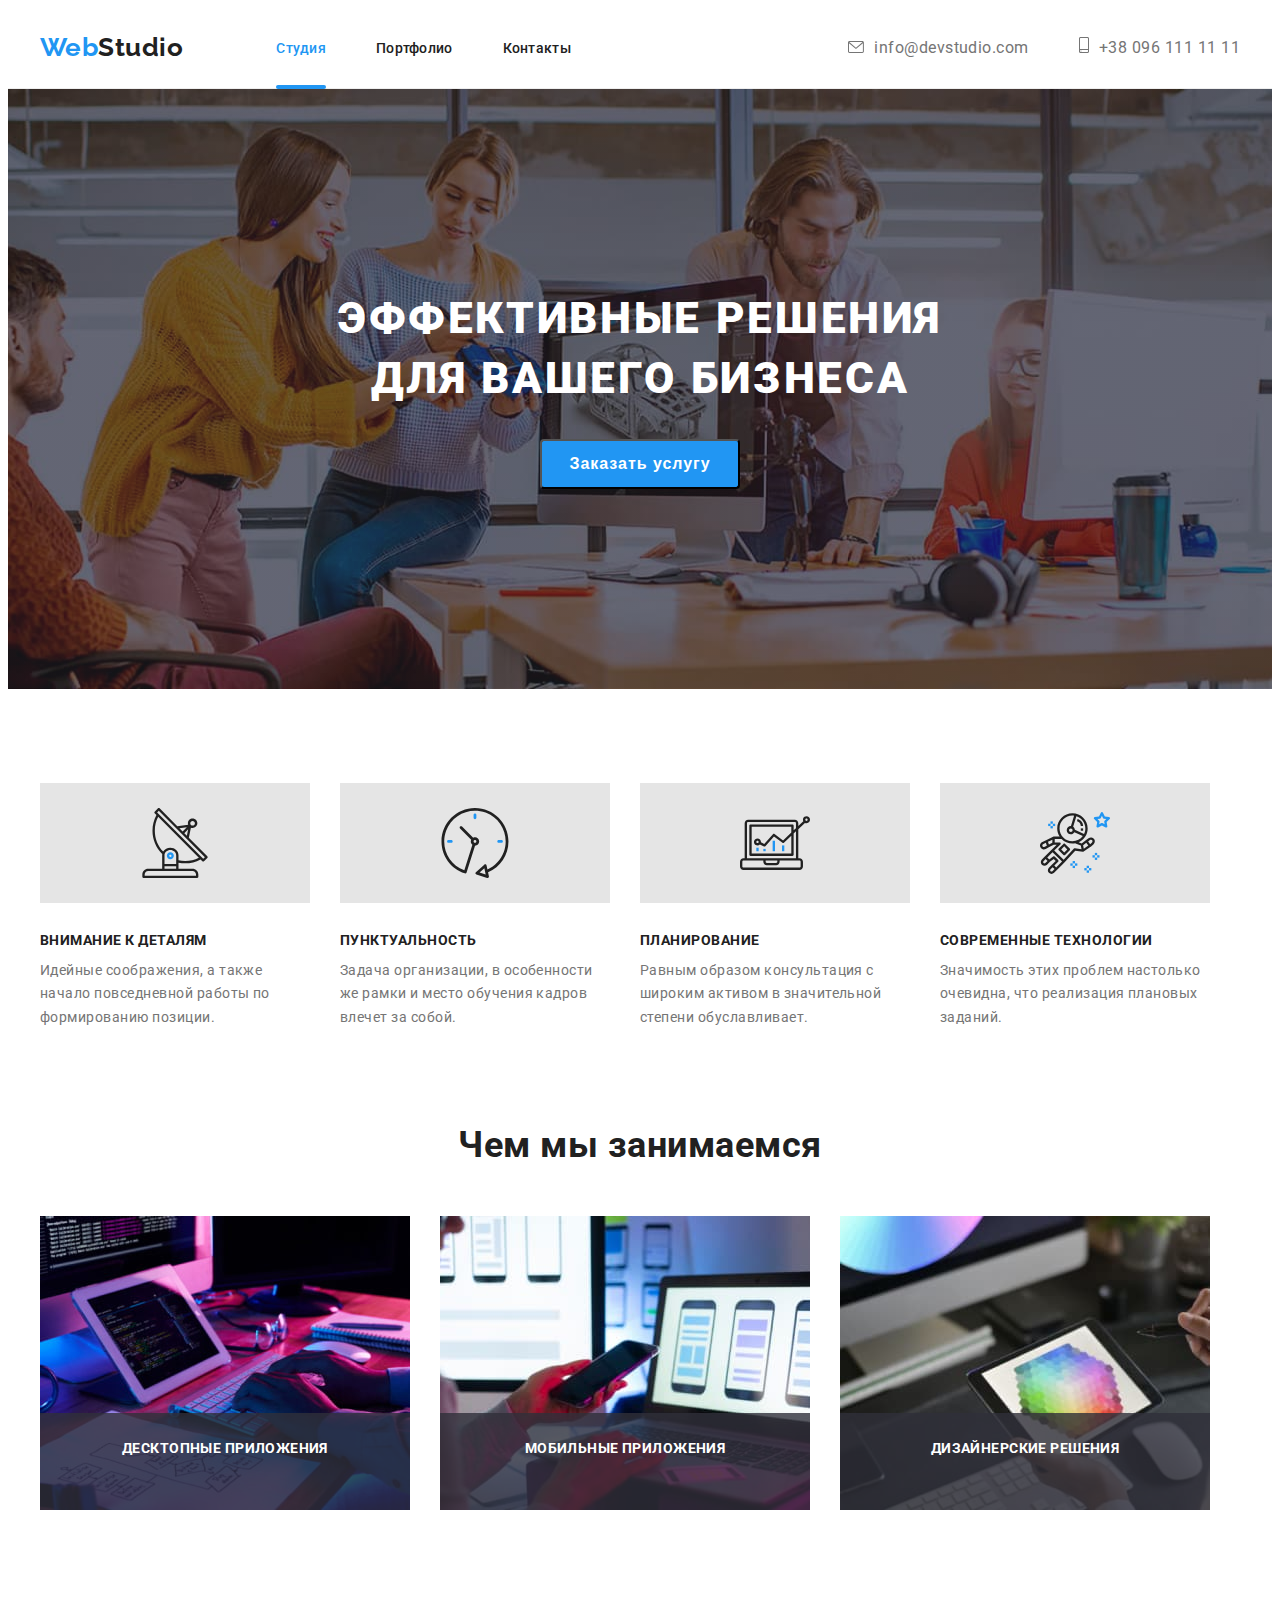
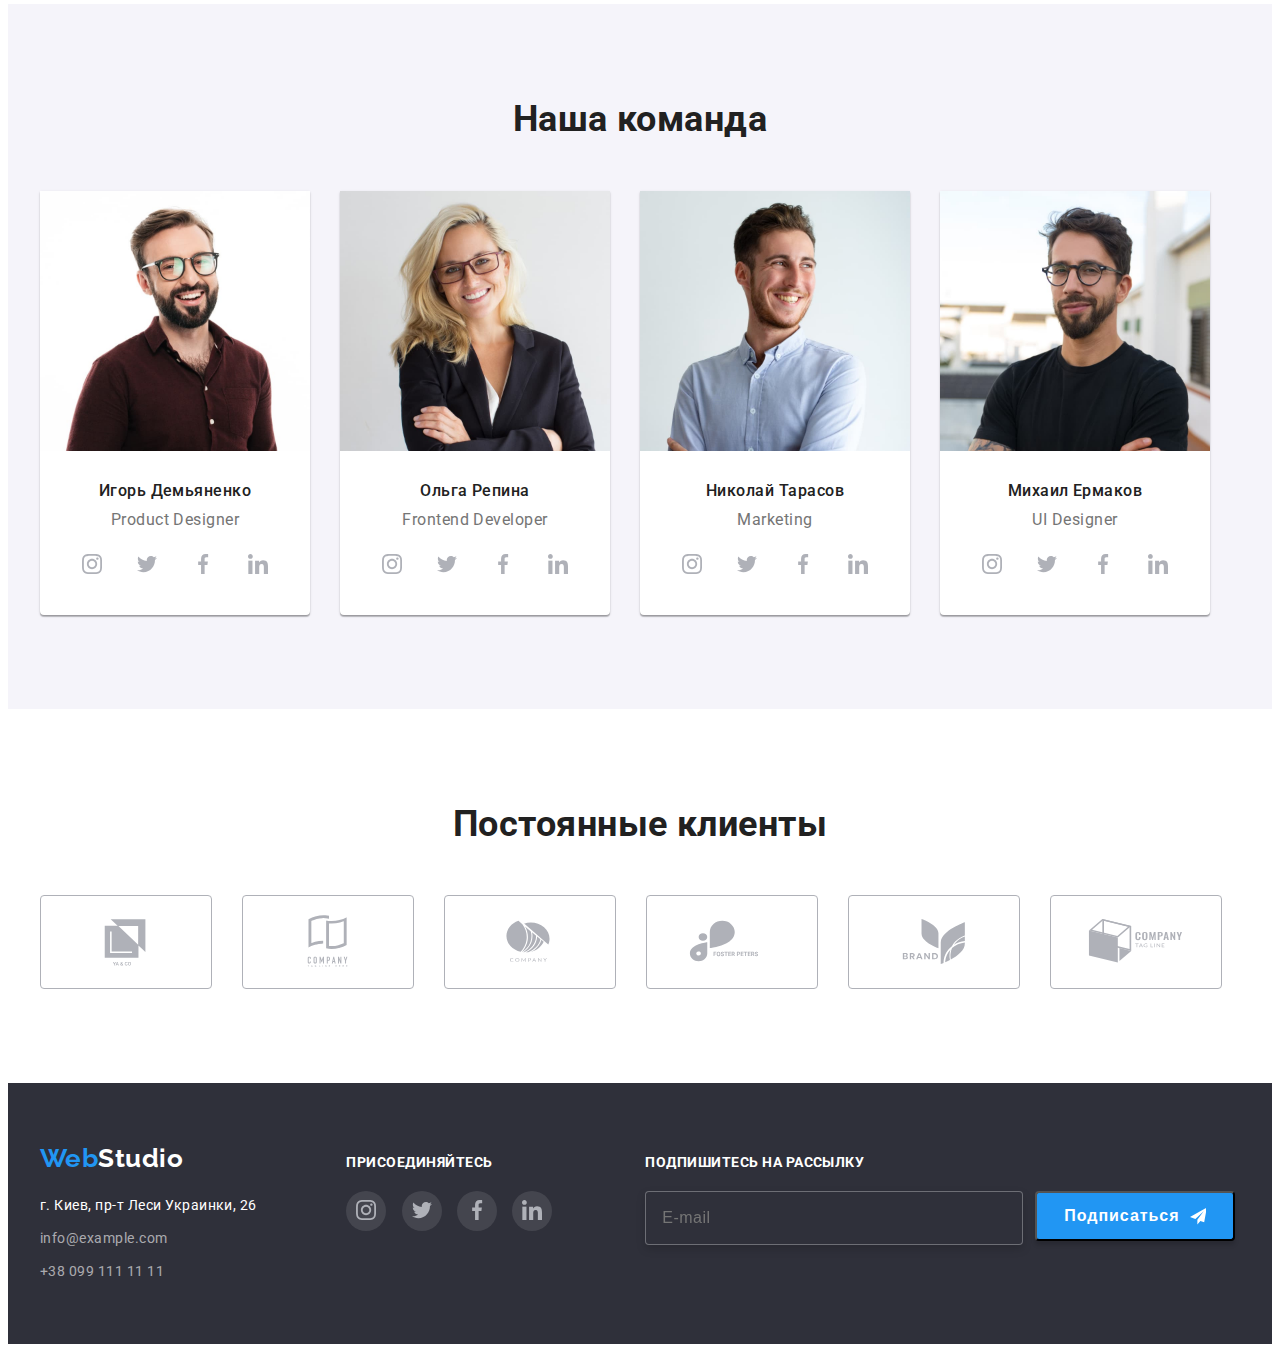
==== index.html @ da2ca5a0 "Initial copy" ====
<!DOCTYPE html>
<html lang="ru">
  <head>
    <meta charset="UTF-8" />
    <meta http-equiv="X-UA-Compatible" content="IE=edge" />
    <meta name="viewport" content="width=device-width, initial-scale=1.0" />
    <title>Document</title>
    <link rel="preconnect" href="https://fonts.googleapis.com" />
    <link rel="preconnect" href="https://fonts.gstatic.com" crossorigin />
    <link
      href="https://fonts.googleapis.com/css2?family=Raleway:wght@700&family=Roboto:wght@400;500;700;900&display=swap"
      rel="stylesheet"
    />
    <link
      rel="stylesheet"
      href="https://cdnjs.cloudflare.com/ajax/libs/modern-normalize/1.1.0/modern-normalize.min.css"
      integrity="sha512-wpPYUAdjBVSE4KJnH1VR1HeZfpl1ub8YT/NKx4PuQ5NmX2tKuGu6U/JRp5y+Y8XG2tV+wKQpNHVUX03MfMFn9Q=="
      crossorigin="anonymous"
      referrerpolicy="no-referrer"
    />
    <link rel="stylesheet" href="./css/styles.css" />
    <link rel="stylesheet" href="./css/main.min.css"
  </head>
  <body>
    <header class="page-header">
      <div class="container header__container">
        <nav class="header__nav">
          <a href="./index.html" class="logo"><span class="accent-text">Web</span>Studio</a>
          <ul class="page-header__list">
            <li class="page-header__item">
              <a href="./index.html" class="page-header__link current">Студия</a>
            </li>
            <li class="page-header__item">
              <a href="./portfolio.html" class="page-header__link">Портфолио</a>
            </li>
            <li class="page-header__item">
              <a href="#" class="page-header__link">Контакты</a>
            </li>
          </ul>
        </nav>

        <ul class="contacts">
          <li class="contacts__item">
            <a href="mailto:info@devstudio.com" class="contacts__mail">
              <svg class="contacts__icon contacts__icon--envelope">
                <use href="./images/icons.svg#icon-envelope"></use></svg>info@devstudio.com</a
            >
          </li>
          <li class="contacts__item">
            <a href="tel:+380961111111" class="contacts__tel">
              <svg class="contacts__icon contacts__icon--smartphone">
                <use href="./images/icons.svg#icon-smartphone"></use></svg>+38 096 111 11 11</a >
          </li>
        </ul>
      </div>
    </header>
    <main>
      <!-- Главный заглавный блок-->
      <section class="hero">
        <h1 class="hero__title">ЭФФЕКТИВНЫЕ РЕШЕНИЯ ДЛЯ ВАШЕГО БИЗНЕСА</h1>
        <button type="button" class="hero__btn" data-modal-open>Заказать услугу</button>
      </section>
      <!--Блок Особенности-->
      <section class="section preferences">
        <div class="container">
          <h2 class="preferences__title visually-hidden">Наши преимущества</h2>
          <ul class="preferences__list">
            <li class="preferences__item">
              <div class="preferences__bgnd">
                <svg class="preferences__icon">
                  <use href="./images/icons.svg#icon-antenna"></use>
                </svg>
              </div>
              <h3 class="preferences__descr">Внимание к деталям</h3>
              <p class="preferences__text">
                Идейные соображения, а также начало повседневной работы по формированию позиции.
              </p>
            </li>
            <li class="preferences__item">
              <div class="preferences__bgnd">
                <svg class="preferences__icon" width="70" height="70">
                  <use href="./images/icons.svg#icon-clock-1"></use>
                </svg>
              </div>
              <h3 class="preferences__descr">Пунктуальность</h3>
              <p class="preferences__text">
                Задача организации, в особенности же рамки и место обучения кадров влечет за собой.
              </p>
            </li>
            <li class="preferences__item">
              <div class="preferences__bgnd">
                <svg class="preferences__icon">
                  <use href="./images/icons.svg#icon-diagram"></use>
                </svg>
              </div>
              <h3 class="preferences__descr">Планирование</h3>
              <p class="preferences__text">
                Равным образом консультация с широким активом в значительной степени обуславливает.
              </p>
            </li>
            <li class="preferences__item">
              <div class="preferences__bgnd">
                <svg class="preferences__icon">
                  <use href="./images/icons.svg#icon-astronaut"></use>
                </svg>
              </div>
              <h3 class="preferences__descr">Современные технологии</h3>
              <p class="preferences__text">
                Значимость этих проблем настолько очевидна, что реализация плановых заданий.
              </p>
            </li>
          </ul>
        </div>
      </section>
      <!--Блок Чем мы занимаемся-->
      <section class="section tasks">
        <div class="container">
          <h2 class="tasks__title">Чем мы занимаемся</h2>
          <ul class="tasks__list">
            <li class="tasks__item">
              <h3 class="tasks__name">Десктопные приложения</h3>
              <img
                class="tasks__img"
                src="./images/img1.jpg"
                alt="Работа с планшетом и клавиатурой"
                width="370"
              />
            </li>
            <li class="tasks__item">
              <h3 class="tasks__name">Мобильные приложения</h3>
              <img
                class="tasks__img"
                src="./images/img2.jpg"
                alt="Работа с ноутбуком и телефоном"
                width="370"
              />
            </li>
            <li class="tasks__item">
              <h3 class="tasks__name">Дизайнерские решения</h3>
              <img class="tasks__img" src="./images/img3.jpg" alt="Работа с планшетом" width="370" />
            </li>
          </ul>
        </div>
      </section>
      <!--Блок Наша команда-->
      <section class="section team">
        <div class="container">
          <h2 class="team__title">Наша команда</h2>
          <ul class="team__list">
            <li class="member">
              <img
                class="member__photo"
                src="./images/team1.jpg"
                alt="Фотография Игоря Демьяненко"
                width="270"
              />
              <h3 class="member__name">Игорь Демьяненко</h3>
              <p class="member__position">Product Designer</p>
              <ul class="socials">
                <li class="socials__item">
                  <a href="#" class="socials__link">
                    <svg class="socials__icon">
                      <use href="./images/icons.svg#icon-instagram"></use>
                    </svg>
                  </a>
                </li>
                <li class="socials__item">
                  <a href="#" class="socials__link">
                    <svg class="socials__icon">
                      <use href="./images/icons.svg#icon-twitter"></use>
                    </svg>
                  </a>
                </li>
                <li class="socials__item">
                  <a href="#" class="socials__link">
                    <svg class="socials__icon">
                      <use href="./images/icons.svg#icon-facebook"></use>
                    </svg>
                  </a>
                </li>
                <li class="socials__item">
                  <a href="#" class="socials__link">
                    <svg class="socials__icon">
                      <use href="./images/icons.svg#icon-linkedin"></use>
                    </svg>
                  </a>
                </li>
              </ul>
            </li>
            <li class="member">
              <img
                class="member__photo"
                src="./images/team2.jpg"
                alt="Фотография Ольги Репиной"
                width="270"
              />
              <h3 class="member__name">Ольга Репина</h3>
              <p class="member__position">Frontend Developer</p>
              <ul class="socials">
                <li class="socials__item">
                  <a href="#" class="socials__link">
                    <svg class="socials__icon">
                      <use href="./images/icons.svg#icon-instagram"></use>
                    </svg>
                  </a>
                </li>
                <li class="socials__item">
                  <a href="#" class="socials__link">
                    <svg class="socials__icon">
                      <use href="./images/icons.svg#icon-twitter"></use>
                    </svg>
                  </a>
                </li>
                <li class="socials__item">
                  <a href="#" class="socials__link">
                    <svg class="socials__icon">
                      <use href="./images/icons.svg#icon-facebook"></use>
                    </svg>
                  </a>
                </li>
                <li class="socials__item">
                  <a href="#" class="socials__link">
                    <svg class="socials__icon">
                      <use href="./images/icons.svg#icon-linkedin"></use>
                    </svg>
                  </a>
                </li>
              </ul>
            </li>
            <li class="member">
              <img
                class="member__photo"
                src="./images/team3.jpg"
                alt="Фотография Николая Тарасова"
                width="270"
              />
              <h3 class="member__name">Николай Тарасов</h3>
              <p class="member__position">Marketing</p>
             <ul class="socials">
                <li class="socials__item">
                  <a href="#" class="socials__link">
                    <svg class="socials__icon">
                      <use href="./images/icons.svg#icon-instagram"></use>
                    </svg>
                  </a>
                </li>
                <li class="socials__item">
                  <a href="#" class="socials__link">
                    <svg class="socials__icon">
                      <use href="./images/icons.svg#icon-twitter"></use>
                    </svg>
                  </a>
                </li>
                <li class="socials__item">
                  <a href="#" class="socials__link">
                    <svg class="socials__icon">
                      <use href="./images/icons.svg#icon-facebook"></use>
                    </svg>
                  </a>
                </li>
                <li class="socials__item">
                  <a href="#" class="socials__link">
                    <svg class="socials__icon">
                      <use href="./images/icons.svg#icon-linkedin"></use>
                    </svg>
                  </a>
                </li>
              </ul>
            </li>
            <li class="member">
              <img
                class="member__photo"
                src="./images/team4.jpg"
                alt="Фотография Михаила Ермакова"
                width="270"
              />
              <h3 class="member__name">Михаил Ермаков</h3>
              <p class="member__position">UI Designer</p>
              <ul class="socials">
                <li class="socials__item">
                  <a href="#" class="socials__link">
                    <svg class="socials__icon">
                      <use href="./images/icons.svg#icon-instagram"></use>
                    </svg>
                  </a>
                </li>
                <li class="socials__item">
                  <a href="#" class="socials__link">
                    <svg class="socials__icon">
                      <use href="./images/icons.svg#icon-twitter"></use>
                    </svg>
                  </a>
                </li>
                <li class="socials__item">
                  <a href="#" class="socials__link">
                    <svg class="socials__icon">
                      <use href="./images/icons.svg#icon-facebook"></use>
                    </svg>
                  </a>
                </li>
                <li class="socials__item">
                  <a href="#" class="socials__link">
                    <svg class="socials__icon">
                      <use href="./images/icons.svg#icon-linkedin"></use>
                    </svg>
                  </a>
                </li>
              </ul>
            </li>
          </ul>
        </div>
      </section>
      <section class="section clients">
        <div class="container">
          <h2 class="clients__title">Постоянные клиенты</h2>
          <ul class="clients__list">
            <li class="clients__item">
              <a href="#" class="clients__link">
                <svg class="clients__icon">
                  <use href="./images/icons.svg#icon-group-1"></use></svg ></a>
            </li>
            <li class="clients__item">
              <a href="#" class="clients__link">
                <svg class="clients__icon">
                  <use href="./images/icons.svg#icon-group-2"></use></svg ></a>
            </li>
            <li class="clients__item">
              <a href="#" class="clients__link">
                <svg class="clients__icon">
                  <use href="./images/icons.svg#icon-group-3"></use></svg></a>
            </li>
            <li class="clients__item">
              <a href="#" class="clients__link">
                <svg class="clients__icon">
                  <use href="./images/icons.svg#icon-group-4"></use></svg></a>
            </li>
            <li class="clients__item">
              <a href="#" class="clients__link">
                <svg class="clients__icon">
                  <use href="./images/icons.svg#icon-group-5"></use></svg></a>
            </li>
            <li class="clients__item">
              <a href="#" class="clients__link">
                <svg class="clients__icon">
                  <use href="./images/icons.svg#icon-group-6"></use></svg></a>
            </li>
          </ul>
        </div>
      </section>
    </main>
    <footer class="page-footer">
      <div class="container">
        <ul class="page-footer__wrp">
          <li class="page-footer__item--left">
            <a href="./index.html" class="logo logo--lower"><span class="accent-text">Web</span>Studio</a>
            <address class="address">
              <ul class="address__list">
                <li class="address__item"><a href="#" class="address__link">г. Киев, пр-т Леси Украинки, 26</a></li>
                <li class="address__item"><a href="mailto:info@example.com" class="address__link">info@example.com</a></li>
                <li class="address__item"><a href="tel:+380991111111" class="address__link">+38 099 111 11 11</a></li>
              </ul>
            </address>
          </li>
          <li class="page-footer__item--center">
            <h2 class="socials__title">Присоединяйтесь</h2>
           <ul class="socials">
                <li class="socials__item socials__item--dark">
                  <a href="#" class="socials__link">
                    <svg class="socials__icon">
                      <use href="./images/icons.svg#icon-instagram"></use>
                    </svg>
                  </a>
                </li>
                <li class="socials__item socials__item--dark">
                  <a href="#" class="socials__link">
                    <svg class="socials__icon">
                      <use href="./images/icons.svg#icon-twitter"></use>
                    </svg>
                  </a>
                </li>
                <li class="socials__item socials__item--dark">
                  <a href="#" class="socials__link">
                    <svg class="socials__icon">
                      <use href="./images/icons.svg#icon-facebook"></use>
                    </svg>
                  </a>
                </li>
                <li class="socials__item socials__item--dark">
                  <a href="#" class="socials__link">
                    <svg class="socials__icon">
                      <use href="./images/icons.svg#icon-linkedin"></use>
                    </svg>
                  </a>
                </li>
              </ul>
          </li>
          <li class="signup"> 
            <h2 class="signup__title">Подпишитесь на рассылку</h2>
            <form class="signup__form" name="signup-form" autocomplete="on" novalidate>
          <label class="signup__title" for="email"></label>
         <input class="signup__field"type="email" name="email" placeholder="E-mail">
          <button class="signup__submit-btn" type="submit">Подписаться <svg class="signup__icon">
            <use href="./images/icons.svg#icon-signup"></use>
                  </svg>
          </svg></button>
        </form></li>
        </ul>
       
      </div>
    </footer>
    <div class="backdrop is-hidden" data-modal>
      <div class="modal">
        <button  type="button" data-modal-close class="close-btn">
          <svg class="close-btn-icon">
            <use href="./images/icons.svg#icon-close"></use>
          </svg>
            </button>
          <h2 class="modal-title">Оставьте свои данные, мы вам перезвоним</h2>
          <form class="modal-form" name="modal-form" autocomplete="on" novalidate>
            <label class="modal-label" for="username">Имя</label>
           <div class="modal-icon-wrp"> <input class="modal-input" type="text" id="username" name="username">
             <svg class="modal-icon">
            <use href="./images/icons.svg#icon-user"></use>
          </svg>
        </div>
            <label class="modal-label" for="modal-phone-number">Телефон</label>
            <div class="modal-icon-wrp">
              <input class="modal-input" type="tel" id="modal-pnone-number" name="phone-number">
             <svg class="modal-icon">
            <use href="./images/icons.svg#icon-tel"></use>
          </svg></div>
            <label class="modal-label" for="email">Почта</label>
           <div class="modal-icon-wrp"> <input class="modal-input" type="email" name="modal-email" id="modal-email">
             <svg class="modal-icon">
            <use href="./images/icons.svg#icon-mail"></use>
          </svg></div>
            <label class="modal-label" for="comment">Комментарий</label>
            <textarea class="modal-input text" type="text" name="comment" rows="5" placeholder="Введите текст"></textarea>
            
            <div class="agr-wrp">
              <input  type="checkbox" name="user-agreement" class="checkbox visually-hidden" id="user-agreement">
            <label for="user-agreement" class="user-agreement" >
              <span><svg class="checked-icon" >
            <use href="./images/icons.svg#icon-check"></use>
          </svg></span>
             Соглашаюсь с рассылкой и принимаю  
            <a class="user-agreement-link" href="#">Условия договора</a>
            </label></div>
          </form>
          <button class="modal-submit-btn" type="submit">Отправить</button>
      
      </div>
    </div>
    <script src="./js/modal.js"></script>
  </body>
</html>
---- css/styles.css ----
:root {
  --primary-text-color: #212121;
  --secondary-text-color: #757575;
  --accent-color: #2196f3;
  --background-color: #e5e5e5;
  --secondary-background-color: #f5f4fa;
  --dark-background-color: #2f303a;
  --white-color: #ffffff;
  --address-color: rgba(255, 255, 255, 0.6);
  --border-color: #eeeeee;
  --client-color: #afb1b8;
}

/*--------------Задание документу общих значений и обнулений----------------------------*/
body {
  color: var(--primary-text-color);
  background-color: var(--white-color);
  font-family: Roboto, sans-serif;
  letter-spacing: 0.03em;
}
/* Удаление точек со всех элеметков списка*/
ul {
  list-style: none;
  padding-inline-start: 0px;
  margin-top: 0px;
  margin-bottom: 0px;
}
a {
  text-decoration: none;
}
li {margin-left: 0px;}

h1,h2,p,h3 {
  margin-top: 0px;
  margin-bottom: 0px;
}

.section {
  padding-top: 94px;
  padding-bottom: 94px;
}
/*Создаем контейнер для центрирования контента на макете*/
.container {
  margin-left: auto;
  margin-right: auto;
  width: 1200px;
  padding-left: 15px;
  padding-right: 15px;
}

/*------------------Оформление первой чати хедера и навигационного меню-------------------------*/
.container.header__container,
.header__nav,
.page-header__list,
.contacts {
  display: flex;
  align-items: center;
}

/*Задаем отступы для элементов навигационного меню*/
.page-header__item:not(:last-child) {
  margin-right: 50px;
}

/*Задаем нижнюю границу хедера*/
.page-header {
  border-bottom: 1px solid var(--border-color);
  padding-top: 24px;
  padding-bottom: 25px;
}

/*Оформление логотипа*/
.logo {
  color: var(--primary-text-color);
  margin-right: 93px;
  font-family: 'Raleway', sans-serif;
  text-decoration: none;
  font-weight: 700;
  font-size: 26px;
  line-height: 1.19;
}

/*Задание цвета первой части логотипа */
.accent-text {
  color: var(--accent-color);
}


/*Задание ссылкам хедера основного цвета и цвета выделения и текста*/
.page-header__link {
  padding-top: 32px;
  padding-bottom: 32px;
  font-family: 'Roboto';
  font-weight: 500;
  font-size: 14px;
  line-height: 1.14;
  letter-spacing: 0.02em;
   color: var(--primary-text-color);
  transition: color 250ms cubic-bezier(0.4, 0, 0.2, 1);
  position: relative;
}

.page-header__link:hover,
.page-header__link:focus {
  color: var(--accent-color);
}

.current {
  color: var(--accent-color);
}
.current::after {
  position: absolute;
  content: '';
  display: block;
  width: 100%;
  background-color: var(--accent-color);
  height: 4px;
  border-radius: 2px;
  margin-top: 28px;
}

/*Задаем отступы для адреса в хедере*/
.contacts {
  margin-left: auto;
}
.contacts__item:not(:last-child) {
  margin-right: 50px;
}

/*-------------------Оформление верхнего блока контактов---------------------------*/
.contacts__item {
  color: var(--secondary-text-color);
  transition: color 250ms cubic-bezier(0.4, 0, 0.2, 1), fill 250ms cubic-bezier(0.4, 0, 0.2, 1);
}
.contacts__item:hover,
.contacts__item:focus {
  color: var(--accent-color);
}

.contacts__mail,
.contacts__tel {
  color: inherit;
}
    .contacts__mail:focus,
.contacts__tel:focus {
  color: var(--accent-color);
  fill: var(--accent-color);
  
}
.contacts__icon {
  display: inline-block;
  margin-right: 10px;
   fill: currentColor;}

.contacts__icon--smartphone {
  width: 10px;
  height: 16px; 
}
.contacts__icon--envelope {
  width: 16px;
  height: 12px;
}

/*---------------Оформление блока героя----------------*/
.hero {
  background-image: linear-gradient(to bottom, rgba(47, 48, 58, 0.4),
   rgba(47, 48, 58, 0.4)),
    url(../images/bgnd-img.jpg);
  max-width: 1600px;
  background-repeat: no-repeat;
  background-position: center;
  margin: 0 auto;
  padding-top: 200px;
  padding-bottom: 200px;
  text-align: center;
}

.hero__title {
  color: var(--white-color);
  width: 696px;
  margin-left: auto;
  margin-right: auto;
  margin-bottom: 30px;
  font-weight: 900;
  font-size: 44px;
  line-height: 1.36;
  letter-spacing: 0.06em;
  text-transform: uppercase;
}

/*Оформление кнопки героя*/
.hero__btn {
  color: var(--white-color);
  background-color: var(--accent-color);
  min-width: 200px;
  height: 50px;
  border-radius: 4px;
  cursor: pointer;
  font-weight: 700;
  font-size: 16px;
  line-height: 1.88;
  display: inline-block;
  align-items: center;
  justify-content: center;
  letter-spacing: 0.06em;
}

/*---------------Оформление блока преимуществ----------------*/

.preferences {
  padding-bottom: 0;
}

.preferences__title {
  text-align: center;
}

.visually-hidden {
  position: absolute;
  white-space: nowrap;
  width: 1px;
  height: 1px;
  overflow: hidden;
  border: 0;
  padding: 0;
  clip: rect(0 0 0 0);
  clip-path: inset(50%);
  margin: -1px;
}

.preferences__list {
  display: flex;
  gap: 30px;
}

.preferences__item {
  width: 270px;
}
.preferences__bgnd {
  display: flex;
  background-color: var(--background-color);
  width: 270px;
  height: 120px;
  padding: 25 px 100 px;
  justify-content: center;
  align-items: center;
}
.preferences__icon {
  width: 70px;
  height: 70px;
}

.preferences__descr {
  margin: 30px 0 0 0;
  font-weight: 700;
  font-size: 14px;
  line-height: 1.14;
  text-transform: uppercase;
  margin-bottom: 10px;
}

.preferences__text {
  color: var(--secondary-text-color);
  font-size: 14px;
  line-height: 1.71;
}


/*-------------------Оформление заголовков секций-------------------------*/
.tasks__title, .team__title, .clients__title {
  margin-top: 0px;
  margin-bottom: 50px;
  margin-block-start: 0px;
  font-weight: 700;
  font-size: 36px;
  line-height: 1.17;
  text-align: center;
}
 

/*-----------------------------Оформление наших задач-------------------*/

.tasks__list {
  display: flex;
  gap: 30px;
  position: relative;
}
.tasks__name {
  position: absolute;
  display: inline-block;
  width: 370px;
  min-height: 70px;
  bottom: 0;
  padding-top: 27px;
  background-color: rgba(47, 48, 58, 0.8);
  font-weight: 700;
  font-size: 14px;
  line-height: 1.17;
  text-align: center;
  letter-spacing: 0.03em;
  text-transform: uppercase;
  color: var(--white-color);
}

.tasks__img {
  display: block;
}
/*-----------------------------Оформление блока команды-------------------*/

.section.team {
  background-color: var(--secondary-background-color);
}

.team__list {
  display: flex;
  gap: 30px;
}

/*--------------------Оформление учасника команды--------------------*/
.member {
  margin-left: 0px;
  padding-bottom: 30px;
  box-shadow: 0px 1px 3px rgba(0, 0, 0, 0.12), 0px 1px 1px rgba(0, 0, 0, 0.14),
    0px 2px 1px rgba(0, 0, 0, 0.2);
  border-radius: 0px 0px 4px 4px;
  background-color: var(--white-color);
}

.member__photo {
  display: block;
}


.member__name {
  font-weight: 500;
  font-size: 16px;
  line-height: 1.19;
  text-align: center;
    margin-top: 30px;
  margin-bottom: 10px;
}
.member__position {
  color: var(--secondary-text-color);
  font-size: 16px;
  line-height: 1.19;
  text-align: center;
}

.socials {
  display: flex;
  margin: 16px auto 0px;
  width: 206px;
  justify-content: space-between;
}

.socials__item {
  display: flex;
  justify-content: center;
  align-items: baseline;
  width: 40px;
  height: 40px;
  border-radius: 50%;
  transition: fill 250ms cubic-bezier(0.4, 0, 0.2, 1),
    background-color 250ms cubic-bezier(0.4, 0, 0.2, 1);
}
.socials__icon {
  width: 20px;
  height: 20px;
  fill: var(--client-color);
  transition: fill 250ms cubic-bezier(0.4, 0, 0.2, 1);
}

.socials__item:hover,
.socials__item:focus {
  background-color: var(--accent-color);
}
.socials__link {
  display: block;
  margin-top: 9px;
}

.socials__item:hover .socials__icon {
  fill: var(--white-color);
}

/*--------------------------Oформление секции наши клиенты---------------------*/


.clients__list {
  display: flex;
  gap: 30px;
}
.clients__link {
  display: flex;
  justify-content: center;
  align-items: center;
  width: 170px;
  height: 92px;
  border: 1px solid var(--client-color);
  border-radius: 4px;
  color: var(--client-color);
  transition: color 250ms cubic-bezier(0.4, 0, 0.2, 1), border 250ms cubic-bezier(0.4, 0, 0.2, 1);
}
.clients__link:hover,
.clients__link:focus {
  border: 1px solid var(--accent-color);
  color: var(--accent-color);
}

.clients__icon {
  width: 106px;
  height: 60px;
  fill: currentColor;
}

/*--------------------------Офомпление футера---------------------*/
.page-footer {
  background-color: var(--dark-background-color);
  padding-top: 60px;
  padding-bottom: 60px;
}
/*Свойства логотипа*/
.logo--lower {color:var(--white-color);
}
.address {margin-top: 20px;}
/*Задание ссылкам футера основного цвета и цвета выделения*/
.address__link {
  color: var(--white-color);
  display: inline-block;
  font-size: 14px;
  line-height: 1.71;
  transition: color 250ms cubic-bezier(0.4, 0, 0.2, 1);
  font-style: normal;
}

/* Цвет почты и номера телефона*/
.address__item:not(:first-child)>.address__link {color:var(--address-color);
margin-top: 9px;
transition: color 250ms cubic-bezier(0.4, 0, 0.2, 1);}

.address__item:not(:first-child)>.address__link:hover,
.address__item:not(:first-child)>.address__link:focus { color: var(--accent-color);}

.page-footer__wrp {
  display: flex;
  align-items: baseline;
}


.socials__title, .signup__title {
  font-weight: 700;
  font-size: 14px;
  line-height: 1.14;
    text-transform: uppercase;
  color: var(--white-color);
  margin-bottom: 20px;
}

.page-footer__item--left {
  margin-right: 70px;
}
.page-footer__item--center {
  margin-right: 93px;
}
.socials__item--dark { background-color: rgba(255, 255, 255, 0.1);
  transition: background-color 250ms cubic-bezier(0.4, 0, 0.2, 1);}

/*--------------------------Блок подписки--------------------------------*/
.signup__form {
  display: flex;
}

.signup__field {
 
  min-width: 358px;
  height: 50px;
  padding-left: 16px;
  font-size: 16px;
  line-height: 1.25;
  letter-spacing: 0.03em;
  color: rgba(255, 255, 255, 0.6);
  background-color: var(--dark-background-color);
  border: 1px solid rgba(255, 255, 255, 0.3);
  filter: drop-shadow(0px 4px 4px rgba(0, 0, 0, 0.15));
  border-radius: 4px;
  
}

.signup__submit-btn {
  display: flex;
  width: 200px;
  height: 50px;
  align-items: center;
  margin-left: 12px;
  padding: 9px 27px;
  font-weight: 700;
  font-size: 16px;
  line-height: 1.88;
  letter-spacing: 0.06em;
  color: var(--white-color);
  background-color: var(--accent-color);
  box-shadow: 0px 4px 4px rgba(0, 0, 0, 0.15);
  border-radius: 4px;
}

.signup__icon {
  width: 24px;
  height: 24px;
  fill: currentColor;
  margin-left: 10px;
}

/*---------------Оформление страницы портфолио--------------*/
/*---------------Блок кнопок--------------*/

/*Определяем свойства кнопок фильтров*/
.filter-buttons {
  display: flex;
  justify-content: center;
  margin-bottom: 50px;
}
.filter-button {
  color: var(--primary-text-color);
  background-color: var(--background-color);
  padding: 6px 20px;
  border-radius: 4px;

  cursor: pointer;
  font-weight: 500;
  font-size: 16px;
  line-height: 1.62;
  text-align: center;
  border: var(--background-color);
  transition: color 250ms cubic-bezier(0.4, 0, 0.2, 1),
    background-color 250ms cubic-bezier(0.4, 0, 0.2, 1),
    box-shadow 250ms cubic-bezier(0.4, 0, 0.2, 1);
}

.filter-button:hover,
.filter-button:focus {
  color: var(--white-color);
  background-color: var(--accent-color);
  box-shadow: 0px 3px 1px rgba(0, 0, 0, 0.1), 0px 1px 2px rgba(0, 0, 0, 0.08),
    0px 2px 2px rgba(0, 0, 0, 0.12);
}

/*Оформление активной кнопки*/
.filter-button.current {
  color: var(--white-color);
  background-color: var(--accent-color);
}

.filter-buttons > .filter-btn:not(:last-child) {
  margin-right: 8px;
}

/*Выстраиваем проэкты в сетку и задаем стандартные отступы*/
.project-list {
  display: flex;
  justify-content: space-between;
  flex-wrap: wrap;
  gap: 30px;
}
.img-wrap {
  position: relative;
  overflow: hidden;
}

.project-expl {
  position: absolute;
  transform: translateY(100%);
  left: 0;
  top: 0;
  width: 100%;
  height: 100%;
  padding: 63px 24px;
  font-size: 18px;
  line-height: 1.56;
  letter-spacing: 0.03em;
  color: var(--white-color);
  background-color: rgba(33, 150, 243, 0.9);
  transition: transform 250ms cubic-bezier(0.4, 0, 0.2, 1);
}
.project-item {
  transition: box-shadow 250ms cubic-bezier(0.4, 0, 0.2, 1);
}

.projects-title {
  text-align: center;
}

.project-item:hover {
  box-shadow: 0px 1px 1px rgba(0, 0, 0, 0.12), 0px 4px 4px rgba(0, 0, 0, 0.06),
    1px 4px 6px rgba(0, 0, 0, 0.16);
}

.project-item:hover .project-expl {
  transform: translateY(0);
}
/*Снимаем отступы с крайних карточек*/
.project-list > .project-item:nth-last-child(-n + 3) {
  margin-bottom: 0px;
}

/*Задаем установки заглавий для карточек*/
.project-list .project-title {
  color: var(--primary-text-color);
  margin-top: 0px;
  margin-bottom: 4px;
  padding-left: 24px;
  padding-right: 24px;
  font-weight: 700;
  font-size: 18px;
  line-height: 2;
  letter-spacing: 0.06em;
}
.pjct-img {
  display: block;
}
/*Задаем установки описаний для карточек*/
.project-list .project-descr {
  color: var(--secondary-text-color);
  margin-top: 0;
  margin-bottom: 0;
  padding-left: 24px;
  padding-right: 24px;
  font-size: 16px;
  line-height: 1.88;
}

/*Задаем карточкам границы в нижней части*/
.card-border {
  margin-top: 0px;
  padding-top: 20px;
  padding-bottom: 20px;
  border: 1px solid var(--border-color);
  max-width: 370px;
}
/* ---------------------Оформление модального окна-------------------- */

.backdrop {
  width: 100vw;
  height: 100vh;
  position: fixed;
  top: 0px;
  background-color: rgba(0, 0, 0, 0.2);
  opacity: 1;
  transition: opacity 250ms cubic-bezier(0.4, 0, 0.2, 1),
    visibility 250ms cubic-bezier(0.4, 0, 0.2, 1), transform 250ms cubic-bezier(0.4, 0, 0.2, 1);
  visibility: visible;
  transform: scale(1);
}

.is-hidden {
  opacity: 0;
  pointer-events: none;
  visibility: hidden;
  transform: scale(0);
}

.modal {
  width: 528px;
  background-color: var(--white-color);
  box-shadow: 0px 1px 3px rgba(0, 0, 0, 0.12), 0px 1px 1px rgba(0, 0, 0, 0.14),
    0px 2px 1px rgba(0, 0, 0, 0.2);
  border-radius: 4px;
  position: absolute;
  top: 50%;
  left: 50%;
  transform: translate(-50%, -50%);
  padding: 40px;
}

.close-btn {
  width: 30px;
  height: 30px;
  border-radius: 50%;
  display: flex;
  align-items: center;
  justify-content: center;
  position: absolute;
  top: 9px;
  right: 9px;
  background-color: var(--white-color);
  border: 1px solid rgba(0, 0, 0, 0.1);
  color: #000000;
}
.close-btn:hover {
  cursor: pointer;
}
.close-btn:hover .close-btn-icon,
.close-btn:focus .close-btn-icon {
  fill: var(--accent-color);
}

.close-btn-icon {
  width: 18px;
  height: 18px;
  fill: black;
  transition: fill 250ms cubic-bezier(0.4, 0, 0.2, 1);
}

.modal-title {
  margin-bottom: 12px;
  font-weight: 700;
  font-size: 20px;
  line-height: 1.15;
  text-align: center;
  letter-spacing: 0.03em;
}
.modal-label {
  display: block;
}
.modal-input {
  display: inline-flex;
  width: 100%;
  max-width: 100%;
  margin-bottom: 10px;
  padding-left: 42px;
  padding-top: 11px;
  padding-bottom: 11px;
  border: 1px solid rgba(33, 33, 33, 0.2);
  border-radius: 4px;
  cursor: pointer;
  transition: outline 250ms cubic-bezier(0.4, 0, 0.2, 1);
}

.modal-input:hover,
.modal-input:focus-visible {
  outline: 1px solid var(--accent-color);
}
.modal-input:hover + .modal-icon {
  fill: var(--accent-color);
}
.user-agreement {
  font-size: 14px;
  line-height: 1.71;
  letter-spacing: 0.03em;
  color: var(--secondary-text-color);
  display: flex;
  align-items: center;
  justify-content: center;
}

.user-agreement-link {
  color: var(--accent-color);
  text-decoration: underline;
  margin-left: 3px;
}

.user-agreement span {
  display: flex;
  align-items: center;
  margin-right: 7px;
  width: 16px;
  height: 15px;
  border: 1px solid var(--primary-text-color);
  border-radius: 3px;
  background-color: var(--white-color);
  color: transparent;
  transition: color 250ms cubic-bezier(0.4, 0, 0.2, 1),
    background-color 250ms cubic-bezier(0.4, 0, 0.2, 1);
}
.checkbox:checked + .user-agreement span {
  border: none;
  color: var(--white-color);
  background-color: var(--accent-color);
}
.checked-icon {
  width: 16px;
  height: 15px;
  fill: currentColor;
}

.modal-submit-btn {
  display: block;
  min-width: 200px;
  margin: 30px auto 0px;
  padding-top: 10px;
  padding-bottom: 10px;
  font-weight: 700;
  font-size: 16px;
  line-height: 1.88;
  letter-spacing: 0.06em;
  color: var(--white-color);
  background-color: var(--accent-color);
  box-shadow: 0px 4px 4px rgba(0, 0, 0, 0.15);
  border-radius: 4px;
  cursor: pointer;
  border: 1px solid var(--accent-color);
}

.modal-icon-wrp {
  position: relative;
}

.modal-icon {
  width: 18px;
  height: 18px;
  position: absolute;
  left: 12px;
  top: 11px;
  fill: black;
  transition: fill 250ms cubic-bezier(0.4, 0, 0.2, 1);
}

.modal-input:hover,
.modal-input:focus-visible + .modal-icon {
  fill: var(--accent-color);
}
.modal-input.text {
  color: rgba(117, 117, 117, 0.5);
  padding: 12px 16px;
  width:100%;
  height: 110px;
  resize: none;
  
}
---- css/main.min.css ----
/* No CSS *//*# sourceMappingURL=main.min.css.map */
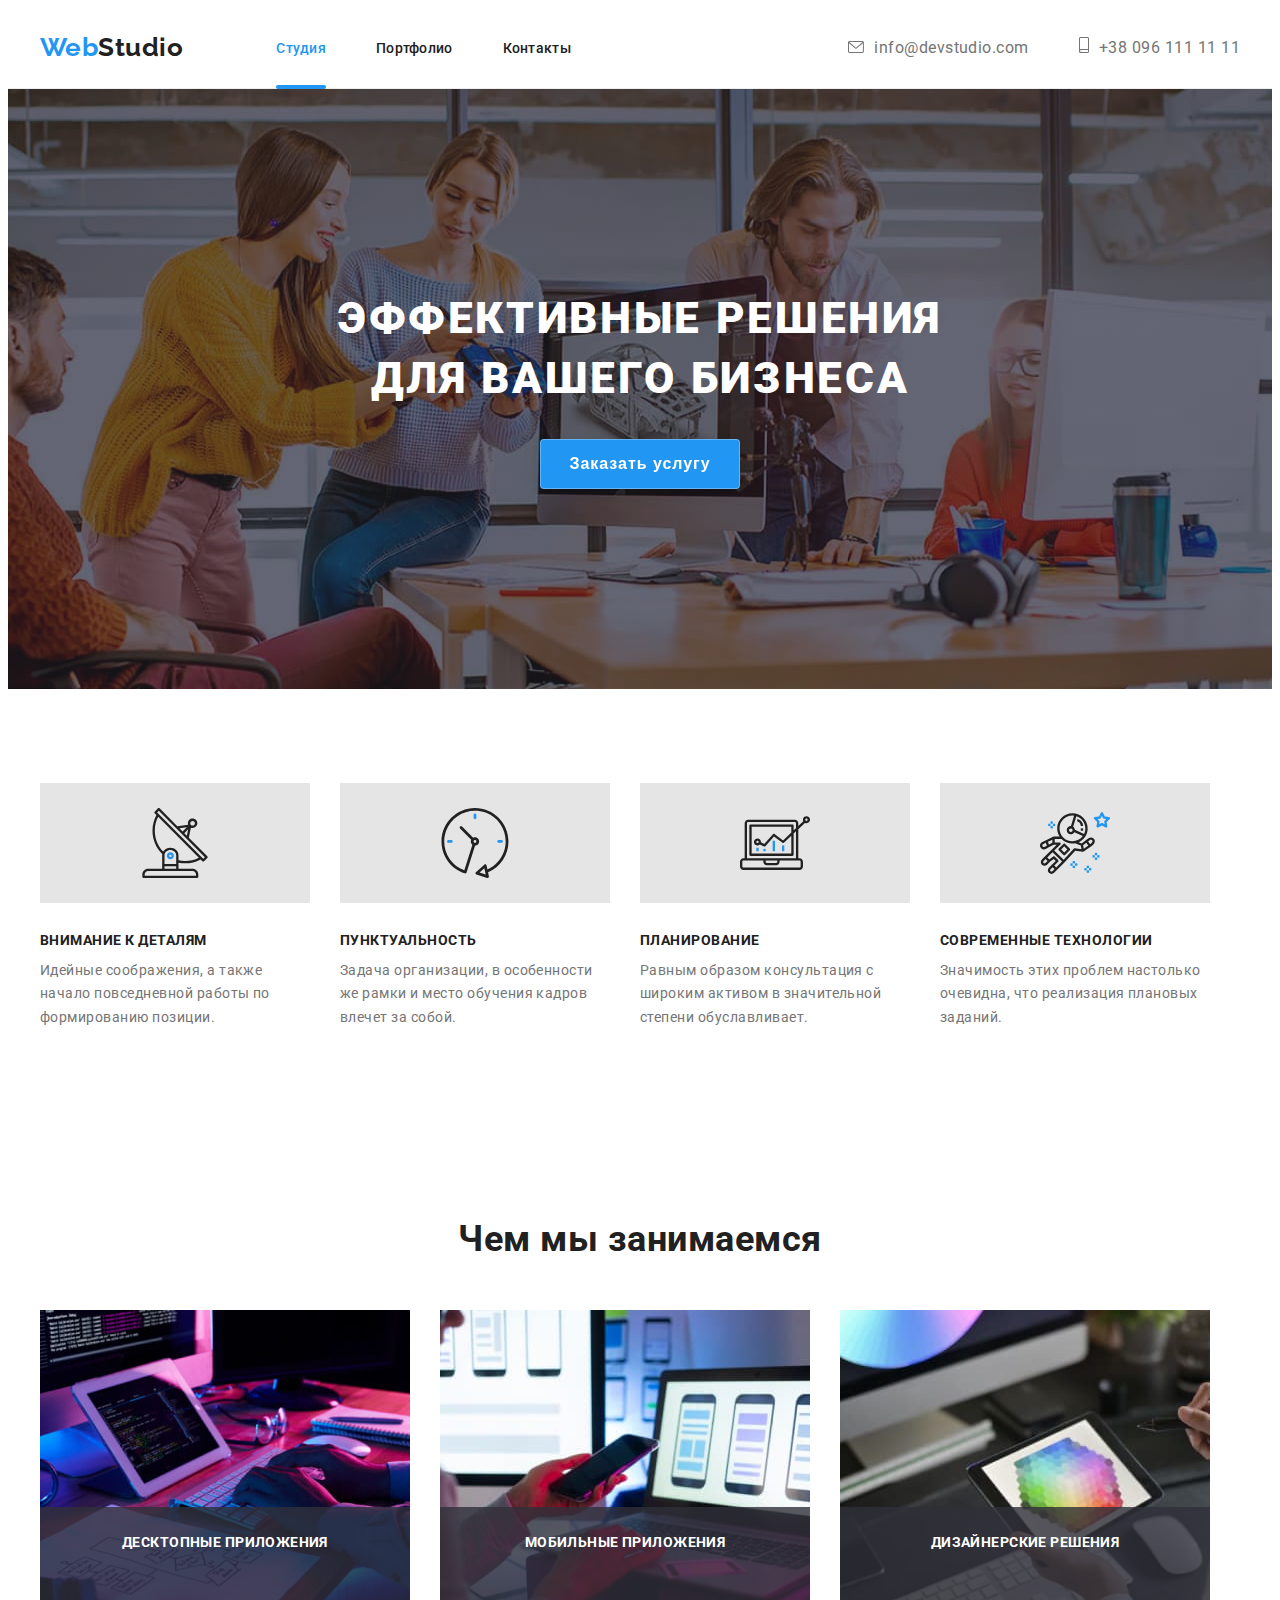
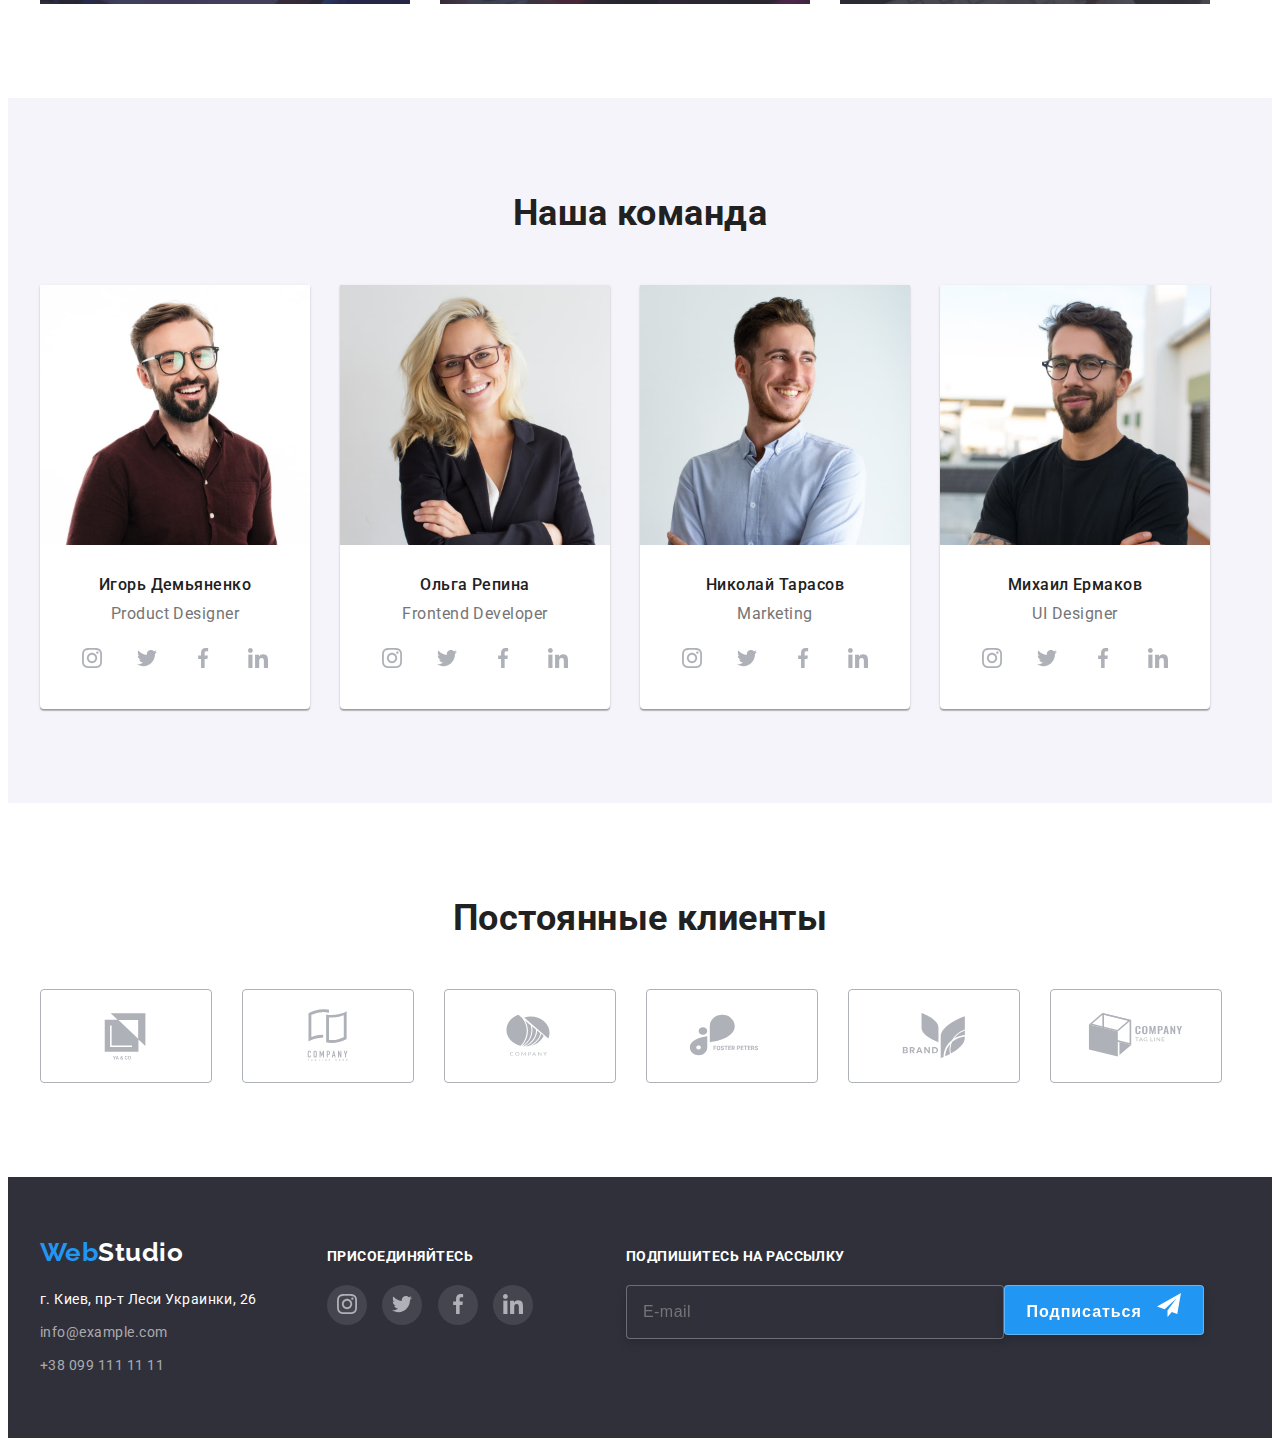
==== commit 172b4caf: "Sass work" ====
--- a/index.html
+++ b/index.html
@@ -19,27 +19,27 @@
       referrerpolicy="no-referrer"
     />
     <link rel="stylesheet" href="./css/styles.css" />
-    <link rel="stylesheet" href="./css/main.min.css"
+    <link rel="stylesheet" href="./css/main.min.css"/>
   </head>
   <body>
     <header class="page-header">
       <div class="container header__container">
-        <nav class="header__nav">
-          <a href="./index.html" class="logo"><span class="accent-text">Web</span>Studio</a>
-          <ul class="page-header__list">
-            <li class="page-header__item">
-              <a href="./index.html" class="page-header__link current">Студия</a>
-            </li>
-            <li class="page-header__item">
-              <a href="./portfolio.html" class="page-header__link">Портфолио</a>
-            </li>
-            <li class="page-header__item">
-              <a href="#" class="page-header__link">Контакты</a>
+        <nav class="nav">
+          <a href="./index.html" class="logo page-header__logo logo--upper"><span class="logo__accent-text">Web</span>Studio</a>
+          <ul class="nav__list">
+            <li class="nav__item">
+              <a href="./index.html" class="nav__link current">Студия</a>
+            </li>
+            <li class="nav__item">
+              <a href="./portfolio.html" class="nav__link">Портфолио</a>
+            </li>
+            <li class="nav__item">
+              <a href="#" class="nav__link">Контакты</a>
             </li>
           </ul>
         </nav>
 
-        <ul class="contacts">
+        <ul class="contacts page-header__contacts">
           <li class="contacts__item">
             <a href="mailto:info@devstudio.com" class="contacts__mail">
               <svg class="contacts__icon contacts__icon--envelope">
@@ -58,7 +58,7 @@
       <!-- Главный заглавный блок-->
       <section class="hero">
         <h1 class="hero__title">ЭФФЕКТИВНЫЕ РЕШЕНИЯ ДЛЯ ВАШЕГО БИЗНЕСА</h1>
-        <button type="button" class="hero__btn" data-modal-open>Заказать услугу</button>
+        <button type="button" class="btn" data-modal-open>Заказать услугу</button>
       </section>
       <!--Блок Особенности-->
       <section class="section preferences">
@@ -115,7 +115,7 @@
       <!--Блок Чем мы занимаемся-->
       <section class="section tasks">
         <div class="container">
-          <h2 class="tasks__title">Чем мы занимаемся</h2>
+          <h2 class="title">Чем мы занимаемся</h2>
           <ul class="tasks__list">
             <li class="tasks__item">
               <h3 class="tasks__name">Десктопные приложения</h3>
@@ -145,7 +145,7 @@
       <!--Блок Наша команда-->
       <section class="section team">
         <div class="container">
-          <h2 class="team__title">Наша команда</h2>
+          <h2 class="title">Наша команда</h2>
           <ul class="team__list">
             <li class="member">
               <img
@@ -312,7 +312,7 @@
       </section>
       <section class="section clients">
         <div class="container">
-          <h2 class="clients__title">Постоянные клиенты</h2>
+          <h2 class="title">Постоянные клиенты</h2>
           <ul class="clients__list">
             <li class="clients__item">
               <a href="#" class="clients__link">
@@ -352,7 +352,7 @@
       <div class="container">
         <ul class="page-footer__wrp">
           <li class="page-footer__item--left">
-            <a href="./index.html" class="logo logo--lower"><span class="accent-text">Web</span>Studio</a>
+            <a href="./index.html" class="logo logo--lower"><span class="logo__accent-text">Web</span>Studio</a>
             <address class="address">
               <ul class="address__list">
                 <li class="address__item"><a href="#" class="address__link">г. Киев, пр-т Леси Украинки, 26</a></li>
@@ -399,7 +399,7 @@
             <form class="signup__form" name="signup-form" autocomplete="on" novalidate>
           <label class="signup__title" for="email"></label>
          <input class="signup__field"type="email" name="email" placeholder="E-mail">
-          <button class="signup__submit-btn" type="submit">Подписаться <svg class="signup__icon">
+          <button class="btn" type="submit">Подписаться <svg class="signup__icon">
             <use href="./images/icons.svg#icon-signup"></use>
                   </svg>
           </svg></button>
@@ -447,7 +447,7 @@
             <a class="user-agreement-link" href="#">Условия договора</a>
             </label></div>
           </form>
-          <button class="modal-submit-btn" type="submit">Отправить</button>
+          <button class="btn" type="submit">Отправить</button>
       
       </div>
     </div>
--- a/css/styles.css
+++ b/css/styles.css
@@ -1,220 +1,8 @@
-:root {
-  --primary-text-color: #212121;
-  --secondary-text-color: #757575;
-  --accent-color: #2196f3;
-  --background-color: #e5e5e5;
-  --secondary-background-color: #f5f4fa;
-  --dark-background-color: #2f303a;
-  --white-color: #ffffff;
-  --address-color: rgba(255, 255, 255, 0.6);
-  --border-color: #eeeeee;
-  --client-color: #afb1b8;
-}
-
-/*--------------Задание документу общих значений и обнулений----------------------------*/
-body {
-  color: var(--primary-text-color);
-  background-color: var(--white-color);
-  font-family: Roboto, sans-serif;
-  letter-spacing: 0.03em;
-}
-/* Удаление точек со всех элеметков списка*/
-ul {
-  list-style: none;
-  padding-inline-start: 0px;
-  margin-top: 0px;
-  margin-bottom: 0px;
-}
-a {
-  text-decoration: none;
-}
-li {margin-left: 0px;}
-
-h1,h2,p,h3 {
-  margin-top: 0px;
-  margin-bottom: 0px;
-}
-
-.section {
-  padding-top: 94px;
-  padding-bottom: 94px;
-}
-/*Создаем контейнер для центрирования контента на макете*/
-.container {
-  margin-left: auto;
-  margin-right: auto;
-  width: 1200px;
-  padding-left: 15px;
-  padding-right: 15px;
-}
-
-/*------------------Оформление первой чати хедера и навигационного меню-------------------------*/
-.container.header__container,
-.header__nav,
-.page-header__list,
-.contacts {
-  display: flex;
-  align-items: center;
-}
-
-/*Задаем отступы для элементов навигационного меню*/
-.page-header__item:not(:last-child) {
-  margin-right: 50px;
-}
-
-/*Задаем нижнюю границу хедера*/
-.page-header {
-  border-bottom: 1px solid var(--border-color);
-  padding-top: 24px;
-  padding-bottom: 25px;
-}
+
+
+
 
 /*Оформление логотипа*/
-.logo {
-  color: var(--primary-text-color);
-  margin-right: 93px;
-  font-family: 'Raleway', sans-serif;
-  text-decoration: none;
-  font-weight: 700;
-  font-size: 26px;
-  line-height: 1.19;
-}
-
-/*Задание цвета первой части логотипа */
-.accent-text {
-  color: var(--accent-color);
-}
-
-
-/*Задание ссылкам хедера основного цвета и цвета выделения и текста*/
-.page-header__link {
-  padding-top: 32px;
-  padding-bottom: 32px;
-  font-family: 'Roboto';
-  font-weight: 500;
-  font-size: 14px;
-  line-height: 1.14;
-  letter-spacing: 0.02em;
-   color: var(--primary-text-color);
-  transition: color 250ms cubic-bezier(0.4, 0, 0.2, 1);
-  position: relative;
-}
-
-.page-header__link:hover,
-.page-header__link:focus {
-  color: var(--accent-color);
-}
-
-.current {
-  color: var(--accent-color);
-}
-.current::after {
-  position: absolute;
-  content: '';
-  display: block;
-  width: 100%;
-  background-color: var(--accent-color);
-  height: 4px;
-  border-radius: 2px;
-  margin-top: 28px;
-}
-
-/*Задаем отступы для адреса в хедере*/
-.contacts {
-  margin-left: auto;
-}
-.contacts__item:not(:last-child) {
-  margin-right: 50px;
-}
-
-/*-------------------Оформление верхнего блока контактов---------------------------*/
-.contacts__item {
-  color: var(--secondary-text-color);
-  transition: color 250ms cubic-bezier(0.4, 0, 0.2, 1), fill 250ms cubic-bezier(0.4, 0, 0.2, 1);
-}
-.contacts__item:hover,
-.contacts__item:focus {
-  color: var(--accent-color);
-}
-
-.contacts__mail,
-.contacts__tel {
-  color: inherit;
-}
-    .contacts__mail:focus,
-.contacts__tel:focus {
-  color: var(--accent-color);
-  fill: var(--accent-color);
-  
-}
-.contacts__icon {
-  display: inline-block;
-  margin-right: 10px;
-   fill: currentColor;}
-
-.contacts__icon--smartphone {
-  width: 10px;
-  height: 16px; 
-}
-.contacts__icon--envelope {
-  width: 16px;
-  height: 12px;
-}
-
-/*---------------Оформление блока героя----------------*/
-.hero {
-  background-image: linear-gradient(to bottom, rgba(47, 48, 58, 0.4),
-   rgba(47, 48, 58, 0.4)),
-    url(../images/bgnd-img.jpg);
-  max-width: 1600px;
-  background-repeat: no-repeat;
-  background-position: center;
-  margin: 0 auto;
-  padding-top: 200px;
-  padding-bottom: 200px;
-  text-align: center;
-}
-
-.hero__title {
-  color: var(--white-color);
-  width: 696px;
-  margin-left: auto;
-  margin-right: auto;
-  margin-bottom: 30px;
-  font-weight: 900;
-  font-size: 44px;
-  line-height: 1.36;
-  letter-spacing: 0.06em;
-  text-transform: uppercase;
-}
-
-/*Оформление кнопки героя*/
-.hero__btn {
-  color: var(--white-color);
-  background-color: var(--accent-color);
-  min-width: 200px;
-  height: 50px;
-  border-radius: 4px;
-  cursor: pointer;
-  font-weight: 700;
-  font-size: 16px;
-  line-height: 1.88;
-  display: inline-block;
-  align-items: center;
-  justify-content: center;
-  letter-spacing: 0.06em;
-}
-
-/*---------------Оформление блока преимуществ----------------*/
-
-.preferences {
-  padding-bottom: 0;
-}
-
-.preferences__title {
-  text-align: center;
-}
-
 .visually-hidden {
   position: absolute;
   white-space: nowrap;
@@ -228,6 +16,22 @@
   margin: -1px;
 }
 
+
+
+
+
+
+/*---------------Оформление блока преимуществ----------------*/
+
+.preferences {
+  padding-bottom: 0;
+}
+
+.preferences__title {
+  text-align: center;
+}
+
+
 .preferences__list {
   display: flex;
   gap: 30px;
@@ -267,7 +71,7 @@
 
 
 /*-------------------Оформление заголовков секций-------------------------*/
-.tasks__title, .team__title, .clients__title {
+.title {
   margin-top: 0px;
   margin-bottom: 50px;
   margin-block-start: 0px;
@@ -420,8 +224,7 @@
   padding-bottom: 60px;
 }
 /*Свойства логотипа*/
-.logo--lower {color:var(--white-color);
-}
+
 .address {margin-top: 20px;}
 /*Задание ссылкам футера основного цвета и цвета выделения*/
 .address__link {
--- a/css/main.min.css
+++ b/css/main.min.css
@@ -1 +1 @@
-/* No CSS *//*# sourceMappingURL=main.min.css.map */+:root{--primary-text-color: #212121;--secondary-text-color: #757575;--accent-color: #2196f3;--background-color: #e5e5e5;--secondary-background-color: #f5f4fa;--dark-background-color: #2f303a;--white-color: #ffffff;--address-color: rgba(255, 255, 255, 0.6);--border-color: #eeeeee;--client-color: #afb1b8}body{color:var(--primary-text-color);background-color:var(--white-color);font-family:Roboto,sans-serif;letter-spacing:.03em}ul{list-style:none;padding-inline-start:0px;margin-top:0px;margin-bottom:0px}a{text-decoration:none}li{margin-left:0px}h1,h2,p,h3{margin-top:0px;margin-bottom:0px}.section{padding-top:94px;padding-bottom:94px}.container{margin-left:auto;margin-right:auto;width:1200px;padding-left:15px;padding-right:15px}.logo{font-family:"Raleway",sans-serif;text-decoration:none;font-weight:700;font-size:26px;line-height:1.19}.logo__accent-text{color:var(--accent-color)}.logo--upper{color:var(--primary-text-color)}.logo--lower{color:var(--white-color)}.nav,.nav__list{display:flex;align-items:center}.nav__item:not(:last-child){margin-right:50px}.nav__link{padding-top:32px;padding-bottom:32px;font-family:"Roboto";font-weight:500;font-size:14px;line-height:1.14;letter-spacing:.02em;color:var(--primary-text-color);transition:color 250ms cubic-bezier(0.4, 0, 0.2, 1);position:relative}.nav__link:hover,.nav__link:focus{color:var(--accent-color)}.current{color:var(--accent-color)}.current::after{position:absolute;content:"";display:block;width:100%;background-color:var(--accent-color);height:4px;border-radius:2px;margin-top:28px}.contacts{display:flex;align-items:center}.page-header__contacts{margin-left:auto}.contacts__item:not(:last-child){margin-right:50px}.contacts__item{color:var(--secondary-text-color);transition:color 250ms cubic-bezier(0.4, 0, 0.2, 1),fill 250ms cubic-bezier(0.4, 0, 0.2, 1)}.contacts__item:hover,.contacts__item:focus{color:var(--accent-color)}.contacts__mail,.contacts__tel{color:inherit}.contacts__mail:focus,.contacts__tel:focus{color:var(--accent-color);fill:var(--accent-color)}.contacts__icon{display:inline-block;margin-right:10px;fill:currentColor}.contacts__icon--smartphone{width:10px;height:16px}.contacts__icon--envelope{width:16px;height:12px}.btn{color:var(--white-color);background-color:var(--accent-color);min-width:200px;height:50px;cursor:pointer;font-weight:700;font-size:16px;line-height:1.88;display:inline-block;align-items:center;justify-content:center;letter-spacing:.06em;border:1px solid rgba(255,255,255,.3);filter:drop-shadow(0px 4px 4px rgba(0, 0, 0, 0.15));border-radius:4px}.contacts{display:flex;align-items:center}.page-header__contacts{margin-left:auto}.contacts__item:not(:last-child){margin-right:50px}.contacts__item{color:var(--secondary-text-color);transition:color 250ms cubic-bezier(0.4, 0, 0.2, 1),fill 250ms cubic-bezier(0.4, 0, 0.2, 1)}.contacts__item:hover,.contacts__item:focus{color:var(--accent-color)}.contacts__mail,.contacts__tel{color:inherit}.contacts__mail:focus,.contacts__tel:focus{color:var(--accent-color);fill:var(--accent-color)}.contacts__icon{display:inline-block;margin-right:10px;fill:currentColor}.contacts__icon--smartphone{width:10px;height:16px}.contacts__icon--envelope{width:16px;height:12px}.header__container{display:flex;align-items:center}.page-header{border-bottom:1px solid var(--border-color);padding-top:24px;padding-bottom:25px}.page-header__logo{margin-right:93px}.hero{background-image:linear-gradient(to bottom, rgba(47, 48, 58, 0.4), rgba(47, 48, 58, 0.4)),url(../images/bgnd-img.jpg);max-width:1600px;background-repeat:no-repeat;background-position:center;margin:0 auto;padding-top:200px;padding-bottom:200px;text-align:center}.hero__title{color:var(--white-color);width:696px;margin-left:auto;margin-right:auto;margin-bottom:30px;font-weight:900;font-size:44px;line-height:1.36;letter-spacing:.06em;text-transform:uppercase}/*# sourceMappingURL=main.min.css.map */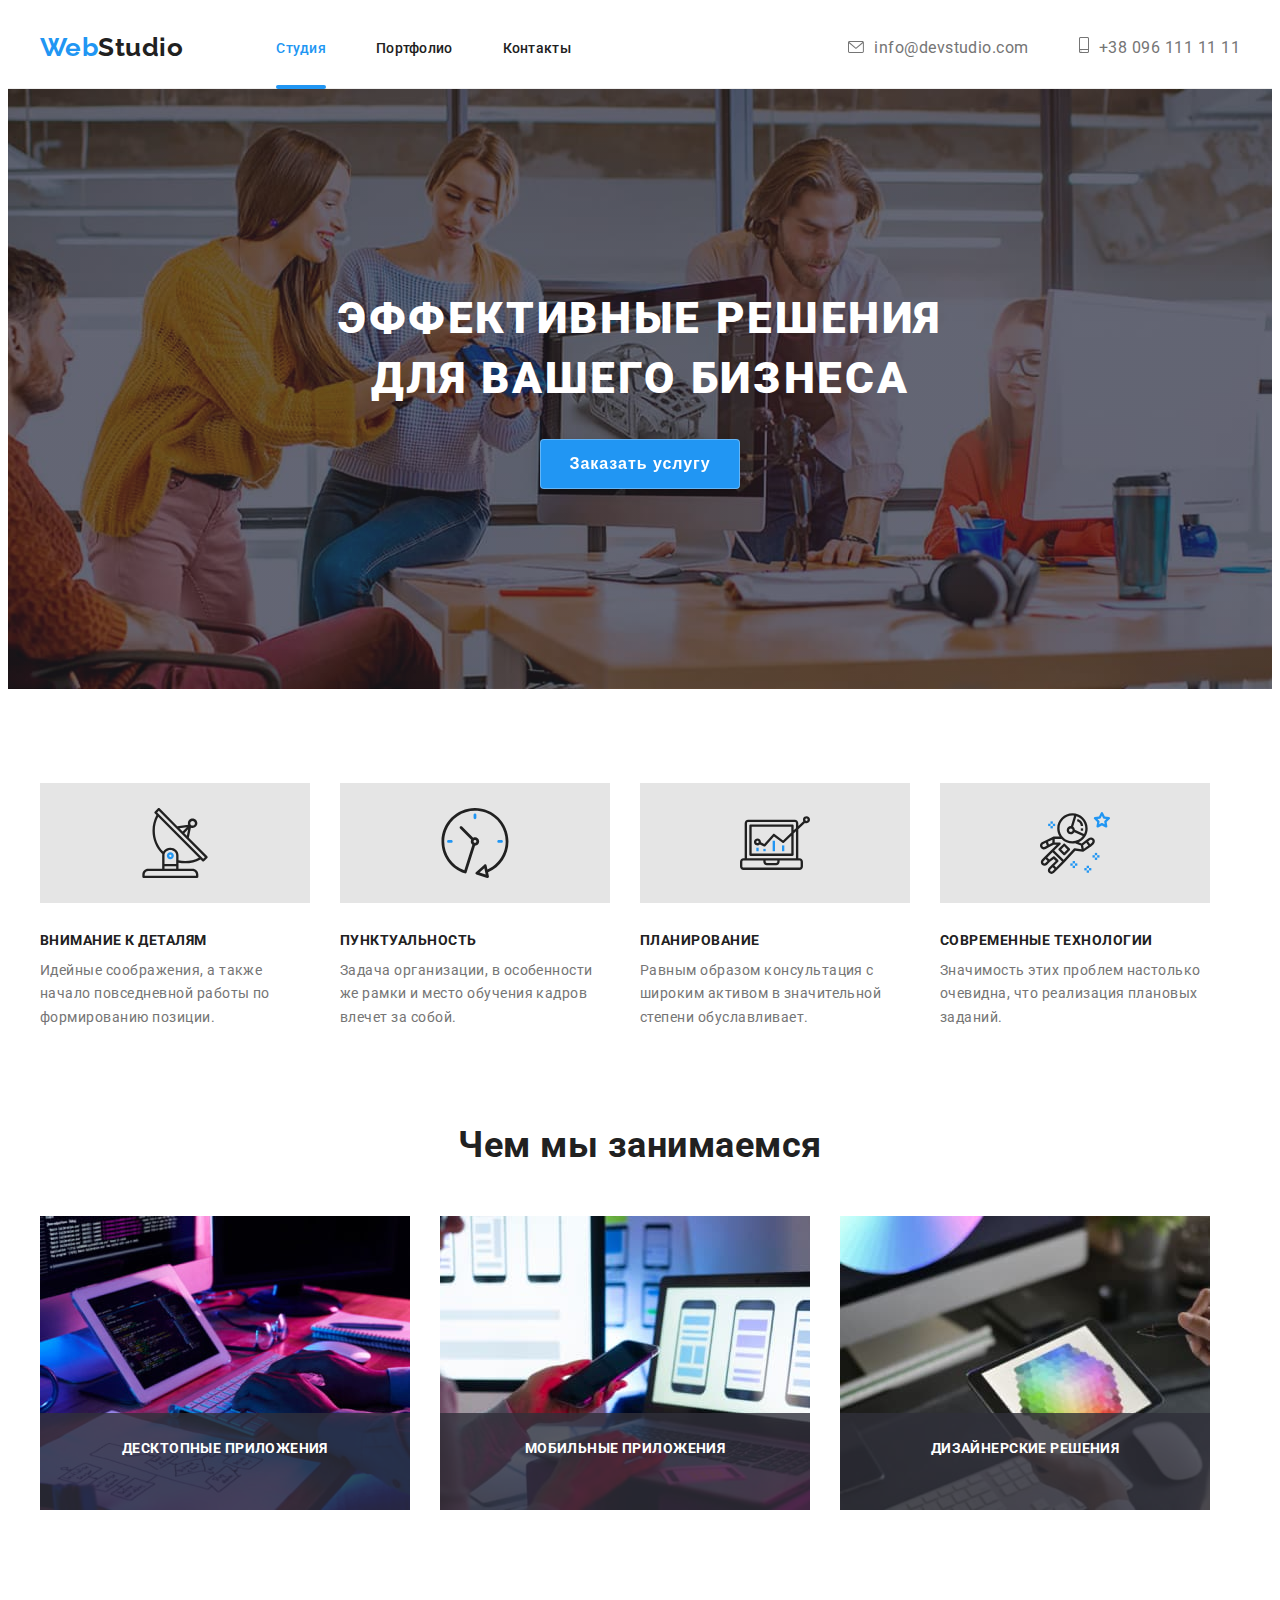
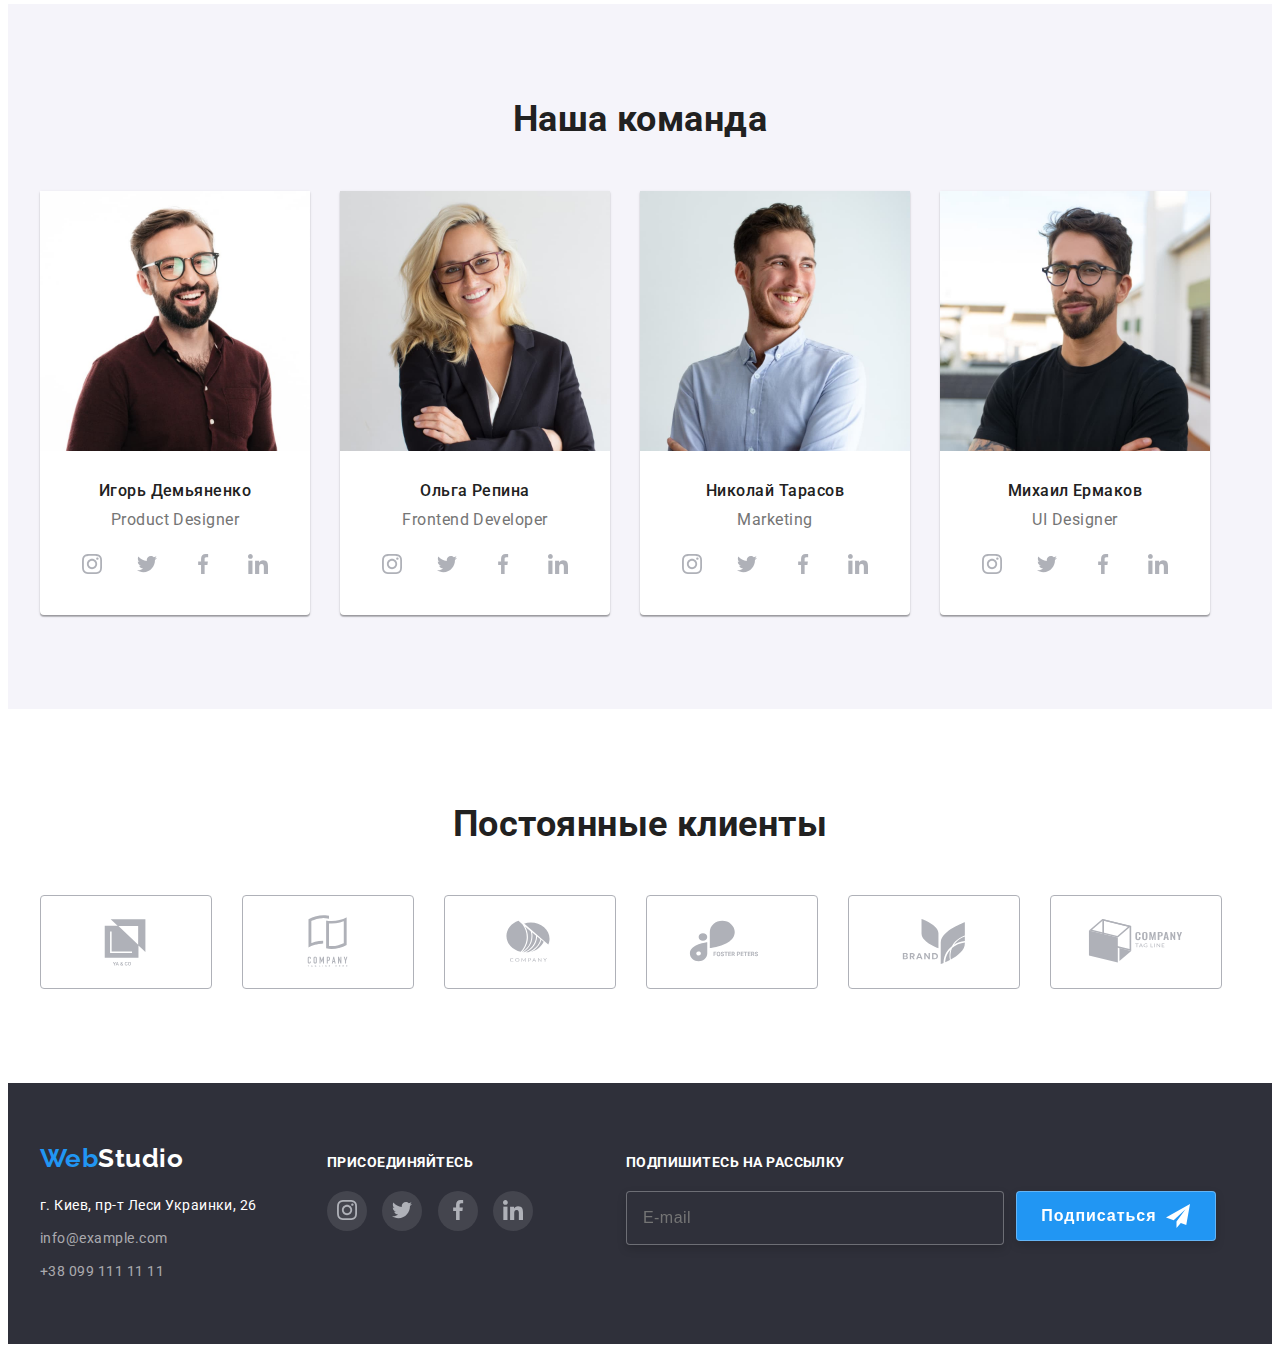
==== commit fceaf591: "Added and compiled all sass files" ====
--- a/index.html
+++ b/index.html
@@ -18,7 +18,6 @@
       crossorigin="anonymous"
       referrerpolicy="no-referrer"
     />
-    <link rel="stylesheet" href="./css/styles.css" />
     <link rel="stylesheet" href="./css/main.min.css"/>
   </head>
   <body>
@@ -147,15 +146,15 @@
         <div class="container">
           <h2 class="title">Наша команда</h2>
           <ul class="team__list">
-            <li class="member">
-              <img
-                class="member__photo"
+            <li class="person">
+              <img
+                class="person__photo"
                 src="./images/team1.jpg"
                 alt="Фотография Игоря Демьяненко"
                 width="270"
               />
-              <h3 class="member__name">Игорь Демьяненко</h3>
-              <p class="member__position">Product Designer</p>
+              <h3 class="person__name">Игорь Демьяненко</h3>
+              <p class="person__position">Product Designer</p>
               <ul class="socials">
                 <li class="socials__item">
                   <a href="#" class="socials__link">
@@ -187,15 +186,15 @@
                 </li>
               </ul>
             </li>
-            <li class="member">
-              <img
-                class="member__photo"
+            <li class="person">
+              <img
+                class="person__photo"
                 src="./images/team2.jpg"
                 alt="Фотография Ольги Репиной"
                 width="270"
               />
-              <h3 class="member__name">Ольга Репина</h3>
-              <p class="member__position">Frontend Developer</p>
+              <h3 class="person__name">Ольга Репина</h3>
+              <p class="person__position">Frontend Developer</p>
               <ul class="socials">
                 <li class="socials__item">
                   <a href="#" class="socials__link">
@@ -227,15 +226,15 @@
                 </li>
               </ul>
             </li>
-            <li class="member">
-              <img
-                class="member__photo"
+            <li class="person">
+              <img
+                class="person__photo"
                 src="./images/team3.jpg"
                 alt="Фотография Николая Тарасова"
                 width="270"
               />
-              <h3 class="member__name">Николай Тарасов</h3>
-              <p class="member__position">Marketing</p>
+              <h3 class="person__name">Николай Тарасов</h3>
+              <p class="person__position">Marketing</p>
              <ul class="socials">
                 <li class="socials__item">
                   <a href="#" class="socials__link">
@@ -267,15 +266,15 @@
                 </li>
               </ul>
             </li>
-            <li class="member">
-              <img
-                class="member__photo"
+            <li class="person">
+              <img
+                class="person__photo"
                 src="./images/team4.jpg"
                 alt="Фотография Михаила Ермакова"
                 width="270"
               />
-              <h3 class="member__name">Михаил Ермаков</h3>
-              <p class="member__position">UI Designer</p>
+              <h3 class="person__name">Михаил Ермаков</h3>
+              <p class="person__position">UI Designer</p>
               <ul class="socials">
                 <li class="socials__item">
                   <a href="#" class="socials__link">
@@ -353,7 +352,7 @@
         <ul class="page-footer__wrp">
           <li class="page-footer__item--left">
             <a href="./index.html" class="logo logo--lower"><span class="logo__accent-text">Web</span>Studio</a>
-            <address class="address">
+            <address class="address page-header__address">
               <ul class="address__list">
                 <li class="address__item"><a href="#" class="address__link">г. Киев, пр-т Леси Украинки, 26</a></li>
                 <li class="address__item"><a href="mailto:info@example.com" class="address__link">info@example.com</a></li>
@@ -362,7 +361,7 @@
             </address>
           </li>
           <li class="page-footer__item--center">
-            <h2 class="socials__title">Присоединяйтесь</h2>
+            <h2 class="page-footer__title">Присоединяйтесь</h2>
            <ul class="socials">
                 <li class="socials__item socials__item--dark">
                   <a href="#" class="socials__link">
@@ -395,11 +394,11 @@
               </ul>
           </li>
           <li class="signup"> 
-            <h2 class="signup__title">Подпишитесь на рассылку</h2>
+            <h2 class="page-footer__title">Подпишитесь на рассылку</h2>
             <form class="signup__form" name="signup-form" autocomplete="on" novalidate>
           <label class="signup__title" for="email"></label>
          <input class="signup__field"type="email" name="email" placeholder="E-mail">
-          <button class="btn" type="submit">Подписаться <svg class="signup__icon">
+          <button class="btn signup__btn" type="submit">Подписаться <svg class="signup__icon">
             <use href="./images/icons.svg#icon-signup"></use>
                   </svg>
           </svg></button>
@@ -447,7 +446,7 @@
             <a class="user-agreement-link" href="#">Условия договора</a>
             </label></div>
           </form>
-          <button class="btn" type="submit">Отправить</button>
+          <button class="btn modal-submit-btn " type="submit">Отправить</button>
       
       </div>
     </div>
--- a/css/main.min.css
+++ b/css/main.min.css
@@ -1 +1 @@
-:root{--primary-text-color: #212121;--secondary-text-color: #757575;--accent-color: #2196f3;--background-color: #e5e5e5;--secondary-background-color: #f5f4fa;--dark-background-color: #2f303a;--white-color: #ffffff;--address-color: rgba(255, 255, 255, 0.6);--border-color: #eeeeee;--client-color: #afb1b8}body{color:var(--primary-text-color);background-color:var(--white-color);font-family:Roboto,sans-serif;letter-spacing:.03em}ul{list-style:none;padding-inline-start:0px;margin-top:0px;margin-bottom:0px}a{text-decoration:none}li{margin-left:0px}h1,h2,p,h3{margin-top:0px;margin-bottom:0px}.section{padding-top:94px;padding-bottom:94px}.container{margin-left:auto;margin-right:auto;width:1200px;padding-left:15px;padding-right:15px}.logo{font-family:"Raleway",sans-serif;text-decoration:none;font-weight:700;font-size:26px;line-height:1.19}.logo__accent-text{color:var(--accent-color)}.logo--upper{color:var(--primary-text-color)}.logo--lower{color:var(--white-color)}.nav,.nav__list{display:flex;align-items:center}.nav__item:not(:last-child){margin-right:50px}.nav__link{padding-top:32px;padding-bottom:32px;font-family:"Roboto";font-weight:500;font-size:14px;line-height:1.14;letter-spacing:.02em;color:var(--primary-text-color);transition:color 250ms cubic-bezier(0.4, 0, 0.2, 1);position:relative}.nav__link:hover,.nav__link:focus{color:var(--accent-color)}.current{color:var(--accent-color)}.current::after{position:absolute;content:"";display:block;width:100%;background-color:var(--accent-color);height:4px;border-radius:2px;margin-top:28px}.contacts{display:flex;align-items:center}.page-header__contacts{margin-left:auto}.contacts__item:not(:last-child){margin-right:50px}.contacts__item{color:var(--secondary-text-color);transition:color 250ms cubic-bezier(0.4, 0, 0.2, 1),fill 250ms cubic-bezier(0.4, 0, 0.2, 1)}.contacts__item:hover,.contacts__item:focus{color:var(--accent-color)}.contacts__mail,.contacts__tel{color:inherit}.contacts__mail:focus,.contacts__tel:focus{color:var(--accent-color);fill:var(--accent-color)}.contacts__icon{display:inline-block;margin-right:10px;fill:currentColor}.contacts__icon--smartphone{width:10px;height:16px}.contacts__icon--envelope{width:16px;height:12px}.btn{color:var(--white-color);background-color:var(--accent-color);min-width:200px;height:50px;cursor:pointer;font-weight:700;font-size:16px;line-height:1.88;display:inline-block;align-items:center;justify-content:center;letter-spacing:.06em;border:1px solid rgba(255,255,255,.3);filter:drop-shadow(0px 4px 4px rgba(0, 0, 0, 0.15));border-radius:4px}.contacts{display:flex;align-items:center}.page-header__contacts{margin-left:auto}.contacts__item:not(:last-child){margin-right:50px}.contacts__item{color:var(--secondary-text-color);transition:color 250ms cubic-bezier(0.4, 0, 0.2, 1),fill 250ms cubic-bezier(0.4, 0, 0.2, 1)}.contacts__item:hover,.contacts__item:focus{color:var(--accent-color)}.contacts__mail,.contacts__tel{color:inherit}.contacts__mail:focus,.contacts__tel:focus{color:var(--accent-color);fill:var(--accent-color)}.contacts__icon{display:inline-block;margin-right:10px;fill:currentColor}.contacts__icon--smartphone{width:10px;height:16px}.contacts__icon--envelope{width:16px;height:12px}.header__container{display:flex;align-items:center}.page-header{border-bottom:1px solid var(--border-color);padding-top:24px;padding-bottom:25px}.page-header__logo{margin-right:93px}.hero{background-image:linear-gradient(to bottom, rgba(47, 48, 58, 0.4), rgba(47, 48, 58, 0.4)),url(../images/bgnd-img.jpg);max-width:1600px;background-repeat:no-repeat;background-position:center;margin:0 auto;padding-top:200px;padding-bottom:200px;text-align:center}.hero__title{color:var(--white-color);width:696px;margin-left:auto;margin-right:auto;margin-bottom:30px;font-weight:900;font-size:44px;line-height:1.36;letter-spacing:.06em;text-transform:uppercase}/*# sourceMappingURL=main.min.css.map */+:root{--primary-text-color: #212121;--secondary-text-color: #757575;--accent-color: #2196f3;--background-color: #e5e5e5;--secondary-background-color: #f5f4fa;--dark-background-color: #2f303a;--white-color: #ffffff;--address-color: rgba(255, 255, 255, 0.6);--border-color: #eeeeee;--client-color: #afb1b8}.visually-hidden{position:absolute;white-space:nowrap;width:1px;height:1px;overflow:hidden;border:0;padding:0;clip:rect(0 0 0 0);clip-path:inset(50%);margin:-1px}body{color:var(--primary-text-color);background-color:var(--white-color);font-family:Roboto,sans-serif;letter-spacing:.03em}ul{list-style:none;padding-inline-start:0px;margin-top:0px;margin-bottom:0px}a{text-decoration:none}li{margin-left:0px}h1,h2,p,h3{margin-top:0px;margin-bottom:0px}.section{padding-top:94px;padding-bottom:94px}.container{margin-left:auto;margin-right:auto;width:1200px;padding-left:15px;padding-right:15px}.logo{font-family:"Raleway",sans-serif;text-decoration:none;font-weight:700;font-size:26px;line-height:1.19}.logo__accent-text{color:var(--accent-color)}.logo--upper{color:var(--primary-text-color)}.logo--lower{color:var(--white-color)}.nav,.nav__list{display:flex;align-items:center}.nav__item:not(:last-child){margin-right:50px}.nav__link{padding-top:32px;padding-bottom:32px;font-family:"Roboto";font-weight:500;font-size:14px;line-height:1.14;letter-spacing:.02em;color:var(--primary-text-color);transition:color 250ms cubic-bezier(0.4, 0, 0.2, 1);position:relative}.nav__link:hover,.nav__link:focus{color:var(--accent-color)}.current{color:var(--accent-color)}.current::after{position:absolute;content:"";display:block;width:100%;background-color:var(--accent-color);height:4px;border-radius:2px;margin-top:28px}.contacts{display:flex;align-items:center}.page-header__contacts{margin-left:auto}.contacts__item:not(:last-child){margin-right:50px}.contacts__item{color:var(--secondary-text-color);transition:color 250ms cubic-bezier(0.4, 0, 0.2, 1),fill 250ms cubic-bezier(0.4, 0, 0.2, 1)}.contacts__item:hover,.contacts__item:focus{color:var(--accent-color)}.contacts__mail,.contacts__tel{color:inherit}.contacts__mail:focus,.contacts__tel:focus{color:var(--accent-color);fill:var(--accent-color)}.contacts__icon{display:inline-block;margin-right:10px;fill:currentColor}.contacts__icon--smartphone{width:10px;height:16px}.contacts__icon--envelope{width:16px;height:12px}.btn{color:var(--white-color);background-color:var(--accent-color);min-width:200px;height:50px;cursor:pointer;font-weight:700;font-size:16px;line-height:1.88;display:inline-block;align-items:center;justify-content:center;letter-spacing:.06em;border:1px solid rgba(255,255,255,.3);filter:drop-shadow(0px 4px 4px rgba(0, 0, 0, 0.15));border-radius:4px}.contacts{display:flex;align-items:center}.page-header__contacts{margin-left:auto}.contacts__item:not(:last-child){margin-right:50px}.contacts__item{color:var(--secondary-text-color);transition:color 250ms cubic-bezier(0.4, 0, 0.2, 1),fill 250ms cubic-bezier(0.4, 0, 0.2, 1)}.contacts__item:hover,.contacts__item:focus{color:var(--accent-color)}.contacts__mail,.contacts__tel{color:inherit}.contacts__mail:focus,.contacts__tel:focus{color:var(--accent-color);fill:var(--accent-color)}.contacts__icon{display:inline-block;margin-right:10px;fill:currentColor}.contacts__icon--smartphone{width:10px;height:16px}.contacts__icon--envelope{width:16px;height:12px}.title{margin-top:0px;margin-bottom:50px;margin-block-start:0px;font-weight:700;font-size:36px;line-height:1.17;text-align:center}.socials{display:flex;margin:16px auto 0px;width:206px;justify-content:space-between}.socials__item{display:flex;justify-content:center;align-items:baseline;width:40px;height:40px;border-radius:50%;transition:fill 250ms cubic-bezier(0.4, 0, 0.2, 1),background-color 250ms cubic-bezier(0.4, 0, 0.2, 1)}.socials__icon{width:20px;height:20px;fill:var(--client-color);transition:fill 250ms cubic-bezier(0.4, 0, 0.2, 1)}.socials__item:hover,.socials__item:focus{background-color:var(--accent-color)}.socials__link{display:block;margin-top:9px}.socials__item:hover .socials__icon{fill:var(--white-color)}.socials__item--dark{background-color:rgba(255,255,255,.1);transition:background-color 250ms cubic-bezier(0.4, 0, 0.2, 1)}.person{margin-left:0px;padding-bottom:30px;box-shadow:0px 1px 3px rgba(0,0,0,.12),0px 1px 1px rgba(0,0,0,.14),0px 2px 1px rgba(0,0,0,.2);border-radius:0px 0px 4px 4px;background-color:var(--white-color)}.person__photo{display:block}.person__name{font-weight:500;font-size:16px;line-height:1.19;text-align:center;margin-top:30px;margin-bottom:10px}.person__position{color:var(--secondary-text-color);font-size:16px;line-height:1.19;text-align:center}.address__link{color:var(--white-color);display:inline-block;font-size:14px;line-height:1.71;transition:color 250ms cubic-bezier(0.4, 0, 0.2, 1);font-style:normal}.address__item:not(:first-child)>.address__link{color:var(--address-color);margin-top:9px;transition:color 250ms cubic-bezier(0.4, 0, 0.2, 1)}.address__item:not(:first-child)>.address__link:hover,.address__item:not(:first-child)>.address__link:focus{color:var(--accent-color)}.filter-buttons{display:flex;justify-content:center;margin-bottom:50px}.filter-button{color:var(--primary-text-color);background-color:var(--background-color);padding:6px 20px;border-radius:4px;cursor:pointer;font-weight:500;font-size:16px;line-height:1.62;text-align:center;border:var(--background-color);transition:color 250ms cubic-bezier(0.4, 0, 0.2, 1),background-color 250ms cubic-bezier(0.4, 0, 0.2, 1),box-shadow 250ms cubic-bezier(0.4, 0, 0.2, 1)}.filter-button:hover,.filter-button:focus{color:var(--white-color);background-color:var(--accent-color);box-shadow:0px 3px 1px rgba(0,0,0,.1),0px 1px 2px rgba(0,0,0,.08),0px 2px 2px rgba(0,0,0,.12)}.filter-button.current{color:var(--white-color);background-color:var(--accent-color)}.filter-buttons>.filter-btn:not(:last-child){margin-right:8px}.header__container{display:flex;align-items:center}.page-header{border-bottom:1px solid var(--border-color);padding-top:24px;padding-bottom:25px}.page-header__logo{margin-right:93px}.hero{background-image:linear-gradient(to bottom, rgba(47, 48, 58, 0.4), rgba(47, 48, 58, 0.4)),url(../images/bgnd-img.jpg);max-width:1600px;background-repeat:no-repeat;background-position:center;margin:0 auto;padding-top:200px;padding-bottom:200px;text-align:center}.hero__title{color:var(--white-color);width:696px;margin-left:auto;margin-right:auto;margin-bottom:30px;font-weight:900;font-size:44px;line-height:1.36;letter-spacing:.06em;text-transform:uppercase}.preferences{padding-bottom:0}.preferences__title{text-align:center}.preferences__list{display:flex;gap:30px}.preferences__item{width:270px}.preferences__bgnd{display:flex;background-color:var(--background-color);width:270px;height:120px;padding:25 px 100 px;justify-content:center;align-items:center}.preferences__icon{width:70px;height:70px}.preferences__descr{margin:30px 0 0 0;font-weight:700;font-size:14px;line-height:1.14;text-transform:uppercase;margin-bottom:10px}.preferences__text{color:var(--secondary-text-color);font-size:14px;line-height:1.71}.tasks__list{display:flex;gap:30px;position:relative}.tasks__name{position:absolute;display:inline-block;width:370px;min-height:70px;bottom:0;padding-top:27px;background-color:rgba(47,48,58,.8);font-weight:700;font-size:14px;line-height:1.17;text-align:center;letter-spacing:.03em;text-transform:uppercase;color:var(--white-color)}.tasks__img{display:block}.section.team{background-color:var(--secondary-background-color)}.team__list{display:flex;gap:30px}.clients__list{display:flex;gap:30px}.clients__link{display:flex;justify-content:center;align-items:center;width:170px;height:92px;border:1px solid var(--client-color);border-radius:4px;color:var(--client-color);transition:color 250ms cubic-bezier(0.4, 0, 0.2, 1),border 250ms cubic-bezier(0.4, 0, 0.2, 1)}.clients__link:hover,.clients__link:focus{border:1px solid var(--accent-color);color:var(--accent-color)}.clients__icon{width:106px;height:60px;fill:currentColor}.page-footer{background-color:var(--dark-background-color);padding-top:60px;padding-bottom:60px}.page-header__address{margin-top:20px}.page-footer__wrp{display:flex;align-items:baseline}.page-footer__title{font-weight:700;font-size:14px;line-height:1.14;text-transform:uppercase;color:var(--white-color);margin-bottom:20px}.page-footer__item--left{margin-right:70px}.page-footer__item--center{margin-right:93px}.signup__btn{display:flex;align-items:center;margin-left:12px}.signup__form{display:flex}.signup__field{min-width:358px;height:50px;padding-left:16px;font-size:16px;line-height:1.25;letter-spacing:.03em;color:rgba(255,255,255,.6);background-color:var(--dark-background-color);border:1px solid rgba(255,255,255,.3);filter:drop-shadow(0px 4px 4px rgba(0, 0, 0, 0.15));border-radius:4px}.signup__-btn{display:flex;width:200px;height:50px;align-items:center;margin-left:12px;padding:9px 27px;font-weight:700;font-size:16px;line-height:1.88;letter-spacing:.06em;color:var(--white-color);background-color:var(--accent-color);box-shadow:0px 4px 4px rgba(0,0,0,.15);border-radius:4px}.signup__icon{width:24px;height:24px;fill:currentColor;margin-left:10px}.project-list{display:flex;justify-content:space-between;flex-wrap:wrap;gap:30px}.img-wrap{position:relative;overflow:hidden}.project-expl{position:absolute;transform:translateY(100%);left:0;top:0;width:100%;height:100%;padding:63px 24px;font-size:18px;line-height:1.56;letter-spacing:.03em;color:var(--white-color);background-color:rgba(33,150,243,.9);transition:transform 250ms cubic-bezier(0.4, 0, 0.2, 1)}.project-item{transition:box-shadow 250ms cubic-bezier(0.4, 0, 0.2, 1)}.projects-title{text-align:center}.project-item:hover{box-shadow:0px 1px 1px rgba(0,0,0,.12),0px 4px 4px rgba(0,0,0,.06),1px 4px 6px rgba(0,0,0,.16)}.project-item:hover .project-expl{transform:translateY(0)}.project-list>.project-item:nth-last-child(-n+3){margin-bottom:0px}.project-list .project-title{color:var(--primary-text-color);margin-top:0px;margin-bottom:4px;padding-left:24px;padding-right:24px;font-weight:700;font-size:18px;line-height:2;letter-spacing:.06em}.pjct-img{display:block}.project-list .project-descr{color:var(--secondary-text-color);margin-top:0;margin-bottom:0;padding-left:24px;padding-right:24px;font-size:16px;line-height:1.88}.card-border{margin-top:0px;padding-top:20px;padding-bottom:20px;border:1px solid var(--border-color);max-width:370px}.backdrop{width:100vw;height:100vh;position:fixed;top:0px;background-color:rgba(0,0,0,.2);opacity:1;transition:opacity 250ms cubic-bezier(0.4, 0, 0.2, 1),visibility 250ms cubic-bezier(0.4, 0, 0.2, 1),transform 250ms cubic-bezier(0.4, 0, 0.2, 1);visibility:visible;transform:scale(1)}.is-hidden{opacity:0;pointer-events:none;visibility:hidden;transform:scale(0)}.modal{width:528px;background-color:var(--white-color);box-shadow:0px 1px 3px rgba(0,0,0,.12),0px 1px 1px rgba(0,0,0,.14),0px 2px 1px rgba(0,0,0,.2);border-radius:4px;position:absolute;top:50%;left:50%;transform:translate(-50%, -50%);padding:40px}.close-btn{width:30px;height:30px;border-radius:50%;display:flex;align-items:center;justify-content:center;position:absolute;top:9px;right:9px;background-color:var(--white-color);border:1px solid rgba(0,0,0,.1);color:#000}.close-btn:hover{cursor:pointer}.close-btn:hover .close-btn-icon,.close-btn:focus .close-btn-icon{fill:var(--accent-color)}.close-btn-icon{width:18px;height:18px;fill:#000;transition:fill 250ms cubic-bezier(0.4, 0, 0.2, 1)}.modal-title{margin-bottom:12px;font-weight:700;font-size:20px;line-height:1.15;text-align:center}.modal-label{display:block}.modal-input{display:inline-flex;width:100%;max-width:100%;margin-bottom:10px;padding-left:42px;padding-top:11px;padding-bottom:11px;border:1px solid rgba(33,33,33,.2);border-radius:4px;cursor:pointer;transition:outline 250ms cubic-bezier(0.4, 0, 0.2, 1)}.modal-input:hover,.modal-input:focus-visible{outline:1px solid var(--accent-color)}.modal-input:hover+.modal-icon{fill:var(--accent-color)}.user-agreement{font-size:14px;line-height:1.71;letter-spacing:.03em;color:var(--secondary-text-color);display:flex;align-items:center;justify-content:center}.user-agreement-link{color:var(--accent-color);text-decoration:underline;margin-left:3px}.user-agreement span{display:flex;align-items:center;margin-right:7px;width:16px;height:15px;border:1px solid var(--primary-text-color);border-radius:3px;background-color:var(--white-color);color:rgba(0,0,0,0);transition:color 250ms cubic-bezier(0.4, 0, 0.2, 1),background-color 250ms cubic-bezier(0.4, 0, 0.2, 1)}.checkbox:checked+.user-agreement span{border:none;color:var(--white-color);background-color:var(--accent-color)}.checked-icon{width:16px;height:15px;fill:currentColor}.modal-submit-btn{margin-top:30px;margin-left:125px;border:1px solid var(--accent-color)}.modal-icon-wrp{position:relative}.modal-icon{width:18px;height:18px;position:absolute;left:12px;top:11px;fill:#000;transition:fill 250ms cubic-bezier(0.4, 0, 0.2, 1)}.modal-input:hover,.modal-input:focus-visible+.modal-icon{fill:var(--accent-color)}.modal-input.text{color:rgba(117,117,117,.5);padding:12px 16px;width:100%;height:110px;resize:none}/*# sourceMappingURL=main.min.css.map */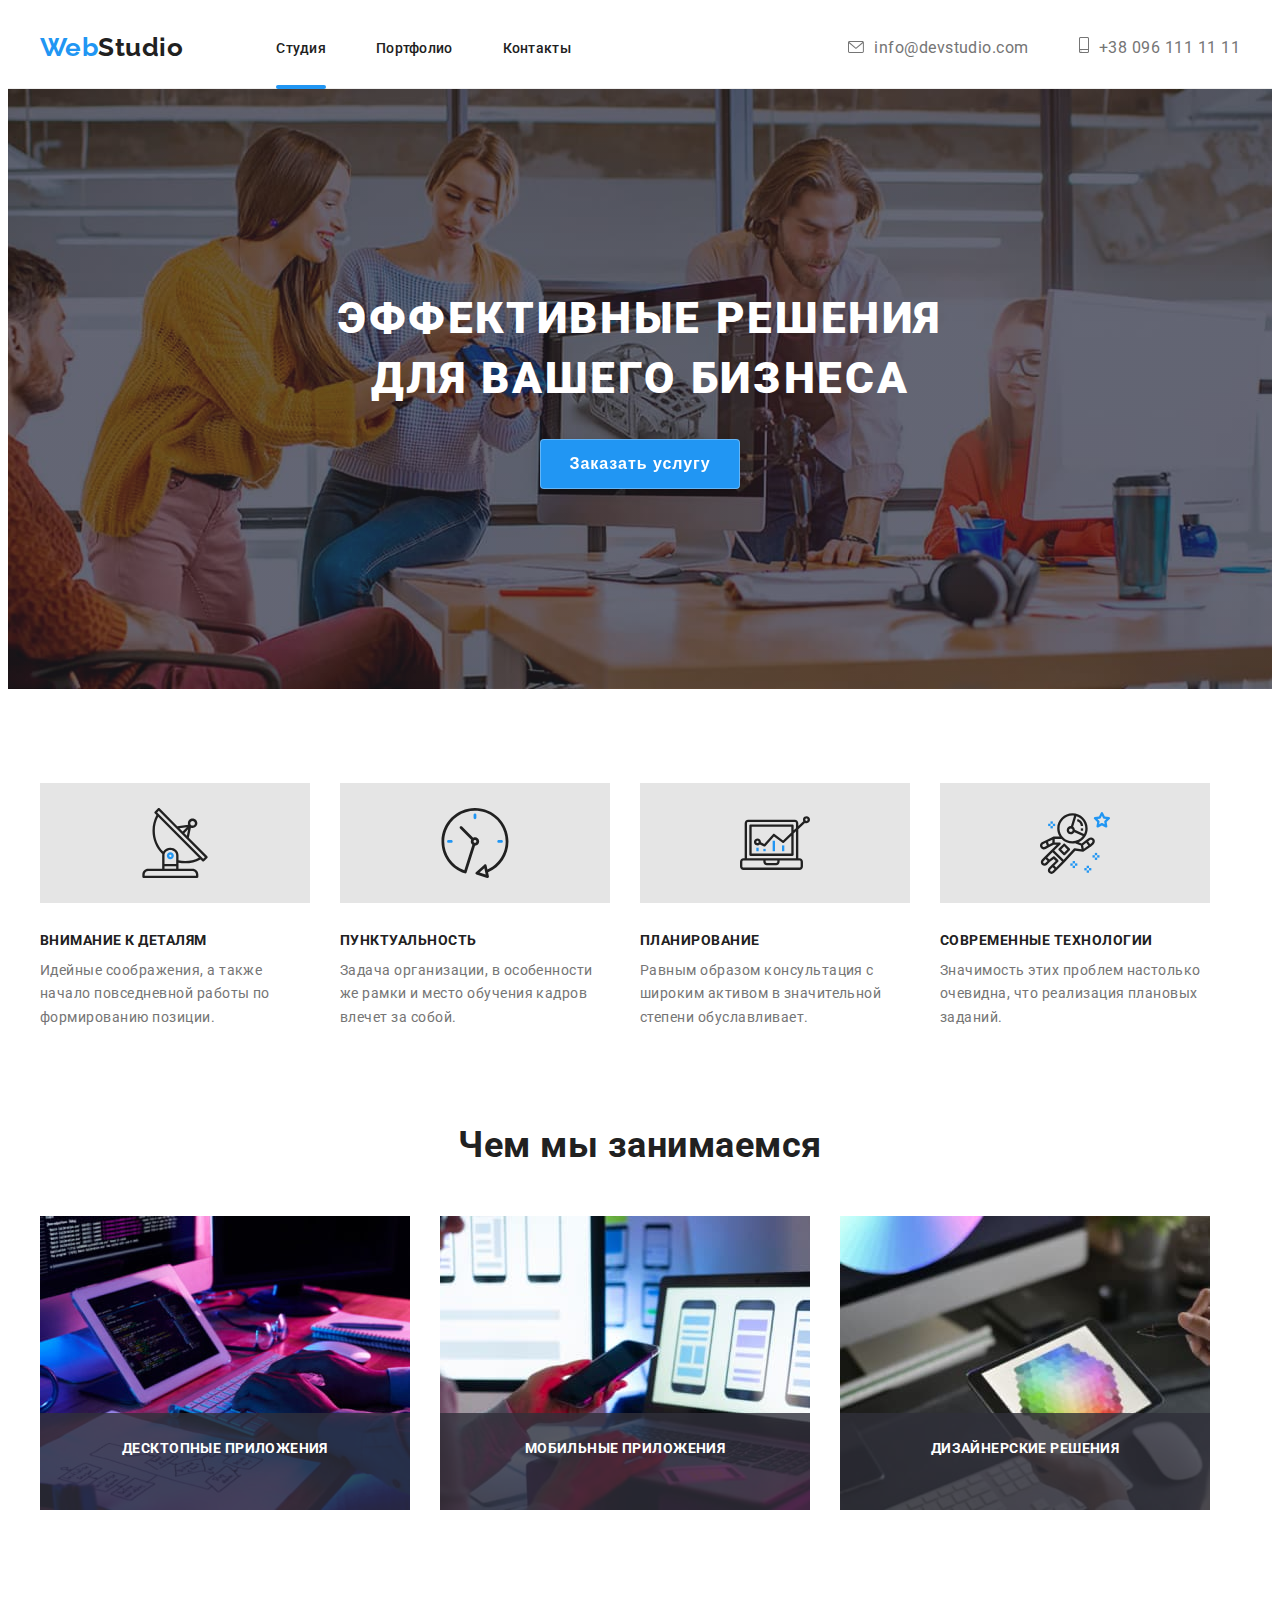
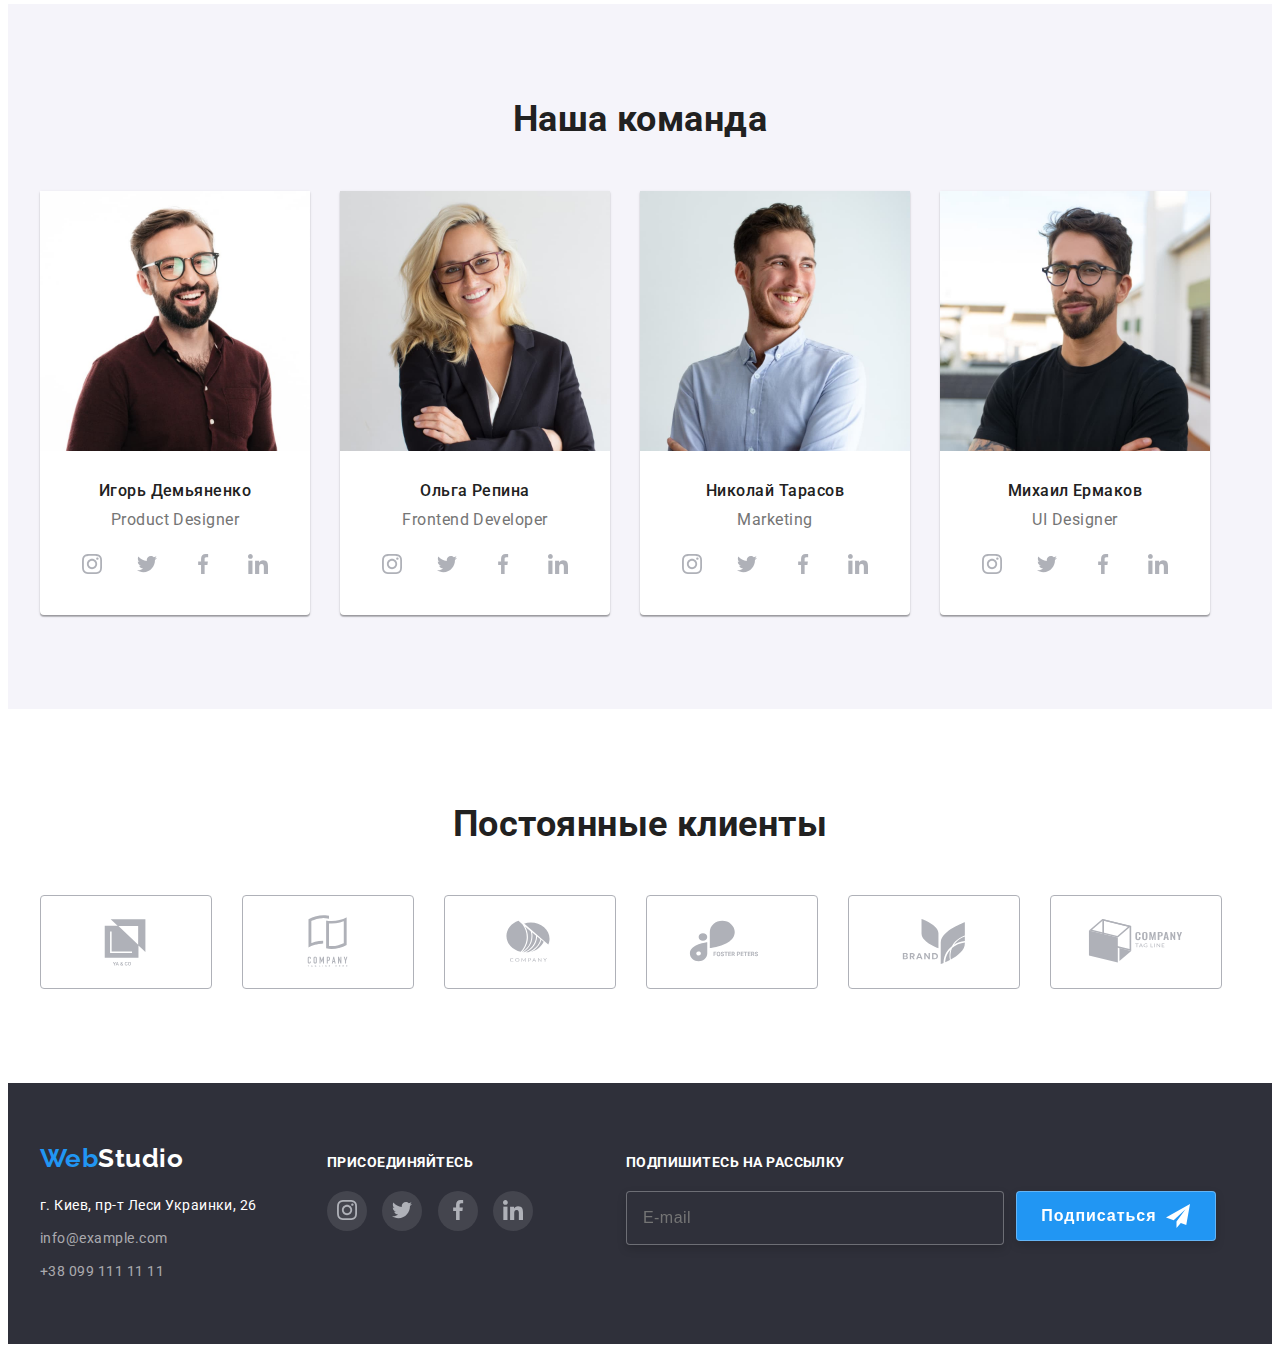
==== commit e7abb0bb: "Modified sass" ====
--- a/index.html
+++ b/index.html
@@ -352,7 +352,7 @@
         <ul class="page-footer__wrp">
           <li class="page-footer__item--left">
             <a href="./index.html" class="logo logo--lower"><span class="logo__accent-text">Web</span>Studio</a>
-            <address class="address page-header__address">
+            <address class="address page-footer__address">
               <ul class="address__list">
                 <li class="address__item"><a href="#" class="address__link">г. Киев, пр-т Леси Украинки, 26</a></li>
                 <li class="address__item"><a href="mailto:info@example.com" class="address__link">info@example.com</a></li>
--- a/css/main.min.css
+++ b/css/main.min.css
@@ -1 +1 @@
-:root{--primary-text-color: #212121;--secondary-text-color: #757575;--accent-color: #2196f3;--background-color: #e5e5e5;--secondary-background-color: #f5f4fa;--dark-background-color: #2f303a;--white-color: #ffffff;--address-color: rgba(255, 255, 255, 0.6);--border-color: #eeeeee;--client-color: #afb1b8}.visually-hidden{position:absolute;white-space:nowrap;width:1px;height:1px;overflow:hidden;border:0;padding:0;clip:rect(0 0 0 0);clip-path:inset(50%);margin:-1px}body{color:var(--primary-text-color);background-color:var(--white-color);font-family:Roboto,sans-serif;letter-spacing:.03em}ul{list-style:none;padding-inline-start:0px;margin-top:0px;margin-bottom:0px}a{text-decoration:none}li{margin-left:0px}h1,h2,p,h3{margin-top:0px;margin-bottom:0px}.section{padding-top:94px;padding-bottom:94px}.container{margin-left:auto;margin-right:auto;width:1200px;padding-left:15px;padding-right:15px}.logo{font-family:"Raleway",sans-serif;text-decoration:none;font-weight:700;font-size:26px;line-height:1.19}.logo__accent-text{color:var(--accent-color)}.logo--upper{color:var(--primary-text-color)}.logo--lower{color:var(--white-color)}.nav,.nav__list{display:flex;align-items:center}.nav__item:not(:last-child){margin-right:50px}.nav__link{padding-top:32px;padding-bottom:32px;font-family:"Roboto";font-weight:500;font-size:14px;line-height:1.14;letter-spacing:.02em;color:var(--primary-text-color);transition:color 250ms cubic-bezier(0.4, 0, 0.2, 1);position:relative}.nav__link:hover,.nav__link:focus{color:var(--accent-color)}.current{color:var(--accent-color)}.current::after{position:absolute;content:"";display:block;width:100%;background-color:var(--accent-color);height:4px;border-radius:2px;margin-top:28px}.contacts{display:flex;align-items:center}.page-header__contacts{margin-left:auto}.contacts__item:not(:last-child){margin-right:50px}.contacts__item{color:var(--secondary-text-color);transition:color 250ms cubic-bezier(0.4, 0, 0.2, 1),fill 250ms cubic-bezier(0.4, 0, 0.2, 1)}.contacts__item:hover,.contacts__item:focus{color:var(--accent-color)}.contacts__mail,.contacts__tel{color:inherit}.contacts__mail:focus,.contacts__tel:focus{color:var(--accent-color);fill:var(--accent-color)}.contacts__icon{display:inline-block;margin-right:10px;fill:currentColor}.contacts__icon--smartphone{width:10px;height:16px}.contacts__icon--envelope{width:16px;height:12px}.btn{color:var(--white-color);background-color:var(--accent-color);min-width:200px;height:50px;cursor:pointer;font-weight:700;font-size:16px;line-height:1.88;display:inline-block;align-items:center;justify-content:center;letter-spacing:.06em;border:1px solid rgba(255,255,255,.3);filter:drop-shadow(0px 4px 4px rgba(0, 0, 0, 0.15));border-radius:4px}.contacts{display:flex;align-items:center}.page-header__contacts{margin-left:auto}.contacts__item:not(:last-child){margin-right:50px}.contacts__item{color:var(--secondary-text-color);transition:color 250ms cubic-bezier(0.4, 0, 0.2, 1),fill 250ms cubic-bezier(0.4, 0, 0.2, 1)}.contacts__item:hover,.contacts__item:focus{color:var(--accent-color)}.contacts__mail,.contacts__tel{color:inherit}.contacts__mail:focus,.contacts__tel:focus{color:var(--accent-color);fill:var(--accent-color)}.contacts__icon{display:inline-block;margin-right:10px;fill:currentColor}.contacts__icon--smartphone{width:10px;height:16px}.contacts__icon--envelope{width:16px;height:12px}.title{margin-top:0px;margin-bottom:50px;margin-block-start:0px;font-weight:700;font-size:36px;line-height:1.17;text-align:center}.socials{display:flex;margin:16px auto 0px;width:206px;justify-content:space-between}.socials__item{display:flex;justify-content:center;align-items:baseline;width:40px;height:40px;border-radius:50%;transition:fill 250ms cubic-bezier(0.4, 0, 0.2, 1),background-color 250ms cubic-bezier(0.4, 0, 0.2, 1)}.socials__icon{width:20px;height:20px;fill:var(--client-color);transition:fill 250ms cubic-bezier(0.4, 0, 0.2, 1)}.socials__item:hover,.socials__item:focus{background-color:var(--accent-color)}.socials__link{display:block;margin-top:9px}.socials__item:hover .socials__icon{fill:var(--white-color)}.socials__item--dark{background-color:rgba(255,255,255,.1);transition:background-color 250ms cubic-bezier(0.4, 0, 0.2, 1)}.person{margin-left:0px;padding-bottom:30px;box-shadow:0px 1px 3px rgba(0,0,0,.12),0px 1px 1px rgba(0,0,0,.14),0px 2px 1px rgba(0,0,0,.2);border-radius:0px 0px 4px 4px;background-color:var(--white-color)}.person__photo{display:block}.person__name{font-weight:500;font-size:16px;line-height:1.19;text-align:center;margin-top:30px;margin-bottom:10px}.person__position{color:var(--secondary-text-color);font-size:16px;line-height:1.19;text-align:center}.address__link{color:var(--white-color);display:inline-block;font-size:14px;line-height:1.71;transition:color 250ms cubic-bezier(0.4, 0, 0.2, 1);font-style:normal}.address__item:not(:first-child)>.address__link{color:var(--address-color);margin-top:9px;transition:color 250ms cubic-bezier(0.4, 0, 0.2, 1)}.address__item:not(:first-child)>.address__link:hover,.address__item:not(:first-child)>.address__link:focus{color:var(--accent-color)}.filter-buttons{display:flex;justify-content:center;margin-bottom:50px}.filter-button{color:var(--primary-text-color);background-color:var(--background-color);padding:6px 20px;border-radius:4px;cursor:pointer;font-weight:500;font-size:16px;line-height:1.62;text-align:center;border:var(--background-color);transition:color 250ms cubic-bezier(0.4, 0, 0.2, 1),background-color 250ms cubic-bezier(0.4, 0, 0.2, 1),box-shadow 250ms cubic-bezier(0.4, 0, 0.2, 1)}.filter-button:hover,.filter-button:focus{color:var(--white-color);background-color:var(--accent-color);box-shadow:0px 3px 1px rgba(0,0,0,.1),0px 1px 2px rgba(0,0,0,.08),0px 2px 2px rgba(0,0,0,.12)}.filter-button.current{color:var(--white-color);background-color:var(--accent-color)}.filter-buttons>.filter-btn:not(:last-child){margin-right:8px}.header__container{display:flex;align-items:center}.page-header{border-bottom:1px solid var(--border-color);padding-top:24px;padding-bottom:25px}.page-header__logo{margin-right:93px}.hero{background-image:linear-gradient(to bottom, rgba(47, 48, 58, 0.4), rgba(47, 48, 58, 0.4)),url(../images/bgnd-img.jpg);max-width:1600px;background-repeat:no-repeat;background-position:center;margin:0 auto;padding-top:200px;padding-bottom:200px;text-align:center}.hero__title{color:var(--white-color);width:696px;margin-left:auto;margin-right:auto;margin-bottom:30px;font-weight:900;font-size:44px;line-height:1.36;letter-spacing:.06em;text-transform:uppercase}.preferences{padding-bottom:0}.preferences__title{text-align:center}.preferences__list{display:flex;gap:30px}.preferences__item{width:270px}.preferences__bgnd{display:flex;background-color:var(--background-color);width:270px;height:120px;padding:25 px 100 px;justify-content:center;align-items:center}.preferences__icon{width:70px;height:70px}.preferences__descr{margin:30px 0 0 0;font-weight:700;font-size:14px;line-height:1.14;text-transform:uppercase;margin-bottom:10px}.preferences__text{color:var(--secondary-text-color);font-size:14px;line-height:1.71}.tasks__list{display:flex;gap:30px;position:relative}.tasks__name{position:absolute;display:inline-block;width:370px;min-height:70px;bottom:0;padding-top:27px;background-color:rgba(47,48,58,.8);font-weight:700;font-size:14px;line-height:1.17;text-align:center;letter-spacing:.03em;text-transform:uppercase;color:var(--white-color)}.tasks__img{display:block}.section.team{background-color:var(--secondary-background-color)}.team__list{display:flex;gap:30px}.clients__list{display:flex;gap:30px}.clients__link{display:flex;justify-content:center;align-items:center;width:170px;height:92px;border:1px solid var(--client-color);border-radius:4px;color:var(--client-color);transition:color 250ms cubic-bezier(0.4, 0, 0.2, 1),border 250ms cubic-bezier(0.4, 0, 0.2, 1)}.clients__link:hover,.clients__link:focus{border:1px solid var(--accent-color);color:var(--accent-color)}.clients__icon{width:106px;height:60px;fill:currentColor}.page-footer{background-color:var(--dark-background-color);padding-top:60px;padding-bottom:60px}.page-header__address{margin-top:20px}.page-footer__wrp{display:flex;align-items:baseline}.page-footer__title{font-weight:700;font-size:14px;line-height:1.14;text-transform:uppercase;color:var(--white-color);margin-bottom:20px}.page-footer__item--left{margin-right:70px}.page-footer__item--center{margin-right:93px}.signup__btn{display:flex;align-items:center;margin-left:12px}.signup__form{display:flex}.signup__field{min-width:358px;height:50px;padding-left:16px;font-size:16px;line-height:1.25;letter-spacing:.03em;color:rgba(255,255,255,.6);background-color:var(--dark-background-color);border:1px solid rgba(255,255,255,.3);filter:drop-shadow(0px 4px 4px rgba(0, 0, 0, 0.15));border-radius:4px}.signup__-btn{display:flex;width:200px;height:50px;align-items:center;margin-left:12px;padding:9px 27px;font-weight:700;font-size:16px;line-height:1.88;letter-spacing:.06em;color:var(--white-color);background-color:var(--accent-color);box-shadow:0px 4px 4px rgba(0,0,0,.15);border-radius:4px}.signup__icon{width:24px;height:24px;fill:currentColor;margin-left:10px}.project-list{display:flex;justify-content:space-between;flex-wrap:wrap;gap:30px}.img-wrap{position:relative;overflow:hidden}.project-expl{position:absolute;transform:translateY(100%);left:0;top:0;width:100%;height:100%;padding:63px 24px;font-size:18px;line-height:1.56;letter-spacing:.03em;color:var(--white-color);background-color:rgba(33,150,243,.9);transition:transform 250ms cubic-bezier(0.4, 0, 0.2, 1)}.project-item{transition:box-shadow 250ms cubic-bezier(0.4, 0, 0.2, 1)}.projects-title{text-align:center}.project-item:hover{box-shadow:0px 1px 1px rgba(0,0,0,.12),0px 4px 4px rgba(0,0,0,.06),1px 4px 6px rgba(0,0,0,.16)}.project-item:hover .project-expl{transform:translateY(0)}.project-list>.project-item:nth-last-child(-n+3){margin-bottom:0px}.project-list .project-title{color:var(--primary-text-color);margin-top:0px;margin-bottom:4px;padding-left:24px;padding-right:24px;font-weight:700;font-size:18px;line-height:2;letter-spacing:.06em}.pjct-img{display:block}.project-list .project-descr{color:var(--secondary-text-color);margin-top:0;margin-bottom:0;padding-left:24px;padding-right:24px;font-size:16px;line-height:1.88}.card-border{margin-top:0px;padding-top:20px;padding-bottom:20px;border:1px solid var(--border-color);max-width:370px}.backdrop{width:100vw;height:100vh;position:fixed;top:0px;background-color:rgba(0,0,0,.2);opacity:1;transition:opacity 250ms cubic-bezier(0.4, 0, 0.2, 1),visibility 250ms cubic-bezier(0.4, 0, 0.2, 1),transform 250ms cubic-bezier(0.4, 0, 0.2, 1);visibility:visible;transform:scale(1)}.is-hidden{opacity:0;pointer-events:none;visibility:hidden;transform:scale(0)}.modal{width:528px;background-color:var(--white-color);box-shadow:0px 1px 3px rgba(0,0,0,.12),0px 1px 1px rgba(0,0,0,.14),0px 2px 1px rgba(0,0,0,.2);border-radius:4px;position:absolute;top:50%;left:50%;transform:translate(-50%, -50%);padding:40px}.close-btn{width:30px;height:30px;border-radius:50%;display:flex;align-items:center;justify-content:center;position:absolute;top:9px;right:9px;background-color:var(--white-color);border:1px solid rgba(0,0,0,.1);color:#000}.close-btn:hover{cursor:pointer}.close-btn:hover .close-btn-icon,.close-btn:focus .close-btn-icon{fill:var(--accent-color)}.close-btn-icon{width:18px;height:18px;fill:#000;transition:fill 250ms cubic-bezier(0.4, 0, 0.2, 1)}.modal-title{margin-bottom:12px;font-weight:700;font-size:20px;line-height:1.15;text-align:center}.modal-label{display:block}.modal-input{display:inline-flex;width:100%;max-width:100%;margin-bottom:10px;padding-left:42px;padding-top:11px;padding-bottom:11px;border:1px solid rgba(33,33,33,.2);border-radius:4px;cursor:pointer;transition:outline 250ms cubic-bezier(0.4, 0, 0.2, 1)}.modal-input:hover,.modal-input:focus-visible{outline:1px solid var(--accent-color)}.modal-input:hover+.modal-icon{fill:var(--accent-color)}.user-agreement{font-size:14px;line-height:1.71;letter-spacing:.03em;color:var(--secondary-text-color);display:flex;align-items:center;justify-content:center}.user-agreement-link{color:var(--accent-color);text-decoration:underline;margin-left:3px}.user-agreement span{display:flex;align-items:center;margin-right:7px;width:16px;height:15px;border:1px solid var(--primary-text-color);border-radius:3px;background-color:var(--white-color);color:rgba(0,0,0,0);transition:color 250ms cubic-bezier(0.4, 0, 0.2, 1),background-color 250ms cubic-bezier(0.4, 0, 0.2, 1)}.checkbox:checked+.user-agreement span{border:none;color:var(--white-color);background-color:var(--accent-color)}.checked-icon{width:16px;height:15px;fill:currentColor}.modal-submit-btn{margin-top:30px;margin-left:125px;border:1px solid var(--accent-color)}.modal-icon-wrp{position:relative}.modal-icon{width:18px;height:18px;position:absolute;left:12px;top:11px;fill:#000;transition:fill 250ms cubic-bezier(0.4, 0, 0.2, 1)}.modal-input:hover,.modal-input:focus-visible+.modal-icon{fill:var(--accent-color)}.modal-input.text{color:rgba(117,117,117,.5);padding:12px 16px;width:100%;height:110px;resize:none}/*# sourceMappingURL=main.min.css.map */+:root{--primary-text-color: #212121;--secondary-text-color: #757575;--accent-color: #2196f3;--background-color: #e5e5e5;--secondary-background-color: #f5f4fa;--dark-background-color: #2f303a;--white-color: #ffffff;--address-color: rgba(255, 255, 255, 0.6);--border-color: #eeeeee;--client-color: #afb1b8}.visually-hidden{position:absolute;white-space:nowrap;width:1px;height:1px;overflow:hidden;border:0;padding:0;clip:rect(0 0 0 0);clip-path:inset(50%);margin:-1px}.current{color:var(--accent-color)}.current::after{position:absolute;content:"";display:block;width:100%;background-color:var(--accent-color);height:4px;border-radius:2px;margin-top:28px}body{color:var(--primary-text-color);background-color:var(--white-color);font-family:Roboto,sans-serif;letter-spacing:.03em}ul{list-style:none;padding-inline-start:0px;margin-top:0px;margin-bottom:0px}a{text-decoration:none}li{margin-left:0px}h1,h2,p,h3{margin-top:0px;margin-bottom:0px}.section{padding-top:94px;padding-bottom:94px}.container{margin-left:auto;margin-right:auto;width:1200px;padding-left:15px;padding-right:15px}.logo{font-family:"Raleway",sans-serif;text-decoration:none;font-weight:700;font-size:26px;line-height:1.19}.logo__accent-text{color:var(--accent-color)}.logo--upper{color:var(--primary-text-color)}.logo--lower{color:var(--white-color)}.nav,.nav__list{display:flex;align-items:center}.nav__item:not(:last-child){margin-right:50px}.nav__link{padding-top:32px;padding-bottom:32px;font-family:"Roboto";font-weight:500;font-size:14px;line-height:1.14;letter-spacing:.02em;color:var(--primary-text-color);transition:color 250ms cubic-bezier(0.4, 0, 0.2, 1);position:relative}.nav__link:hover,.nav__link:focus{color:var(--accent-color)}.contacts{display:flex;align-items:center}.page-header__contacts{margin-left:auto}.contacts__item{color:var(--secondary-text-color);transition:color 250ms cubic-bezier(0.4, 0, 0.2, 1),fill 250ms cubic-bezier(0.4, 0, 0.2, 1)}.contacts__item:hover,.contacts__item:focus{color:var(--accent-color)}.contacts__item:not(:last-child){margin-right:50px}.contacts__mail,.contacts__tel{color:inherit}.contacts__mail:focus,.contacts__tel:focus{color:var(--accent-color);fill:var(--accent-color)}.contacts__icon{display:inline-block;margin-right:10px;fill:currentColor}.contacts__icon--smartphone{width:10px;height:16px}.contacts__icon--envelope{width:16px;height:12px}.btn{color:var(--white-color);background-color:var(--accent-color);min-width:200px;height:50px;cursor:pointer;font-weight:700;font-size:16px;line-height:1.88;display:inline-block;align-items:center;justify-content:center;letter-spacing:.06em;border:1px solid rgba(255,255,255,.3);filter:drop-shadow(0px 4px 4px rgba(0, 0, 0, 0.15));border-radius:4px}.contacts{display:flex;align-items:center}.page-header__contacts{margin-left:auto}.contacts__item{color:var(--secondary-text-color);transition:color 250ms cubic-bezier(0.4, 0, 0.2, 1),fill 250ms cubic-bezier(0.4, 0, 0.2, 1)}.contacts__item:hover,.contacts__item:focus{color:var(--accent-color)}.contacts__item:not(:last-child){margin-right:50px}.contacts__mail,.contacts__tel{color:inherit}.contacts__mail:focus,.contacts__tel:focus{color:var(--accent-color);fill:var(--accent-color)}.contacts__icon{display:inline-block;margin-right:10px;fill:currentColor}.contacts__icon--smartphone{width:10px;height:16px}.contacts__icon--envelope{width:16px;height:12px}.title{margin-top:0px;margin-bottom:50px;margin-block-start:0px;font-weight:700;font-size:36px;line-height:1.17;text-align:center}.socials{display:flex;margin:16px auto 0px;width:206px;justify-content:space-between}.socials__item{display:flex;justify-content:center;align-items:baseline;width:40px;height:40px;border-radius:50%;transition:fill 250ms cubic-bezier(0.4, 0, 0.2, 1),background-color 250ms cubic-bezier(0.4, 0, 0.2, 1)}.socials__item:hover,.socials__item:focus{background-color:var(--accent-color)}.socials__icon{width:20px;height:20px;fill:var(--client-color);transition:fill 250ms cubic-bezier(0.4, 0, 0.2, 1)}.socials__item:hover .socials__icon{fill:var(--white-color)}.socials__link{display:block;margin-top:9px}.socials__item--dark{background-color:rgba(255,255,255,.1);transition:background-color 250ms cubic-bezier(0.4, 0, 0.2, 1)}.person{margin-left:0px;padding-bottom:30px;box-shadow:0px 1px 3px rgba(0,0,0,.12),0px 1px 1px rgba(0,0,0,.14),0px 2px 1px rgba(0,0,0,.2);border-radius:0px 0px 4px 4px;background-color:var(--white-color)}.person__photo{display:block}.person__name{font-weight:500;font-size:16px;line-height:1.19;text-align:center;margin-top:30px;margin-bottom:10px}.person__position{color:var(--secondary-text-color);font-size:16px;line-height:1.19;text-align:center}.address__link{color:var(--white-color);display:inline-block;font-size:14px;line-height:1.71;transition:color 250ms cubic-bezier(0.4, 0, 0.2, 1);font-style:normal}.address__item:not(:first-child)>.address__link{color:var(--address-color);margin-top:9px;transition:color 250ms cubic-bezier(0.4, 0, 0.2, 1)}.address__item:not(:first-child)>.address__link:hover,.address__item:not(:first-child)>.address__link:focus{color:var(--accent-color)}.filter-buttons{display:flex;justify-content:center;margin-bottom:50px}.filter-button{color:var(--primary-text-color);background-color:var(--background-color);padding:6px 20px;border-radius:4px;cursor:pointer;font-weight:500;font-size:16px;line-height:1.62;text-align:center;border:var(--background-color);transition:color 250ms cubic-bezier(0.4, 0, 0.2, 1),background-color 250ms cubic-bezier(0.4, 0, 0.2, 1),box-shadow 250ms cubic-bezier(0.4, 0, 0.2, 1)}.filter-button:hover,.filter-button:focus{color:var(--white-color);background-color:var(--accent-color);box-shadow:0px 3px 1px rgba(0,0,0,.1),0px 1px 2px rgba(0,0,0,.08),0px 2px 2px rgba(0,0,0,.12)}.filter-button.current{color:var(--white-color);background-color:var(--accent-color)}.filter-btn:not(:last-child){margin-right:8px}.close-btn{width:30px;height:30px;border-radius:50%;display:flex;align-items:center;justify-content:center;position:absolute;top:9px;right:9px;background-color:var(--white-color);border:1px solid rgba(0,0,0,.1);color:#000}.close-btn:hover{cursor:pointer}.close-btn-icon{width:18px;height:18px;fill:#000;transition:fill 250ms cubic-bezier(0.4, 0, 0.2, 1)}.close-btn:hover .close-btn-icon,.close-btn:focus .close-btn-icon{fill:var(--accent-color)}.header__container{display:flex;align-items:center}.page-header{border-bottom:1px solid var(--border-color);padding-top:24px;padding-bottom:25px}.page-header__logo{margin-right:93px}.hero{background-image:linear-gradient(to bottom, rgba(47, 48, 58, 0.4), rgba(47, 48, 58, 0.4)),url(../images/bgnd-img.jpg);max-width:1600px;background-repeat:no-repeat;background-position:center;margin:0 auto;padding-top:200px;padding-bottom:200px;text-align:center}.hero__title{color:var(--white-color);width:696px;margin-left:auto;margin-right:auto;margin-bottom:30px;font-weight:900;font-size:44px;line-height:1.36;letter-spacing:.06em;text-transform:uppercase}.preferences{padding-bottom:0}.preferences__title{text-align:center}.preferences__list{display:flex;gap:30px}.preferences__item{width:270px}.preferences__bgnd{display:flex;background-color:var(--background-color);width:270px;height:120px;padding:25 px 100 px;justify-content:center;align-items:center}.preferences__icon{width:70px;height:70px}.preferences__descr{margin:30px 0 0 0;font-weight:700;font-size:14px;line-height:1.14;text-transform:uppercase;margin-bottom:10px}.preferences__text{color:var(--secondary-text-color);font-size:14px;line-height:1.71}.tasks__list{display:flex;gap:30px;position:relative}.tasks__name{position:absolute;display:inline-block;width:370px;min-height:70px;bottom:0;padding-top:27px;background-color:rgba(47,48,58,.8);font-weight:700;font-size:14px;line-height:1.17;text-align:center;letter-spacing:.03em;text-transform:uppercase;color:var(--white-color)}.tasks__img{display:block}.team{background-color:var(--secondary-background-color)}.team__list{display:flex;gap:30px}.clients__list{display:flex;gap:30px}.clients__link{display:flex;justify-content:center;align-items:center;width:170px;height:92px;border:1px solid var(--client-color);border-radius:4px;color:var(--client-color);transition:color 250ms cubic-bezier(0.4, 0, 0.2, 1),border 250ms cubic-bezier(0.4, 0, 0.2, 1)}.clients__link:hover,.clients__link:focus{border:1px solid var(--accent-color);color:var(--accent-color)}.clients__icon{width:106px;height:60px;fill:currentColor}.page-footer{background-color:var(--dark-background-color);padding-top:60px;padding-bottom:60px}.page-footer__address{margin-top:20px}.page-footer__wrp{display:flex;align-items:baseline}.page-footer__title{font-weight:700;font-size:14px;line-height:1.14;text-transform:uppercase;color:var(--white-color);margin-bottom:20px}.page-footer__item--left{margin-right:70px}.page-footer__item--center{margin-right:93px}.signup__btn{display:flex;align-items:center;margin-left:12px}.signup__form{display:flex}.signup__field{min-width:358px;height:50px;padding-left:16px;font-size:16px;line-height:1.25;letter-spacing:.03em;color:rgba(255,255,255,.6);background-color:var(--dark-background-color);border:1px solid rgba(255,255,255,.3);filter:drop-shadow(0px 4px 4px rgba(0, 0, 0, 0.15));border-radius:4px}.signup__btn{display:flex;align-items:center;margin-left:12px}.signup__icon{width:24px;height:24px;fill:currentColor;margin-left:10px}.project-list{display:flex;justify-content:space-between;flex-wrap:wrap;gap:30px}.img-wrap{position:relative;overflow:hidden}.project-expl{position:absolute;transform:translateY(100%);left:0;top:0;width:100%;height:100%;padding:63px 24px;font-size:18px;line-height:1.56;letter-spacing:.03em;color:var(--white-color);background-color:rgba(33,150,243,.9);transition:transform 250ms cubic-bezier(0.4, 0, 0.2, 1)}.project-item:hover .project-expl{transform:translateY(0)}.project-item{transition:box-shadow 250ms cubic-bezier(0.4, 0, 0.2, 1)}.project-item:hover,.project-item:focus{box-shadow:0px 1px 1px rgba(0,0,0,.12),0px 4px 4px rgba(0,0,0,.06),1px 4px 6px rgba(0,0,0,.16)}.projects-title{text-align:center}.project-title{color:var(--primary-text-color);margin-top:0px;margin-bottom:4px;padding-left:24px;padding-right:24px;font-weight:700;font-size:18px;line-height:2;letter-spacing:.06em}.pjct-img{display:block}.project-descr{color:var(--secondary-text-color);margin-top:0;margin-bottom:0;padding-left:24px;padding-right:24px;font-size:16px;line-height:1.88}.card-border{margin-top:0px;padding-top:20px;padding-bottom:20px;border:1px solid var(--border-color);max-width:370px}.backdrop{width:100vw;height:100vh;position:fixed;top:0px;background-color:rgba(0,0,0,.2);opacity:1;transition:opacity 250ms cubic-bezier(0.4, 0, 0.2, 1),visibility 250ms cubic-bezier(0.4, 0, 0.2, 1),transform 250ms cubic-bezier(0.4, 0, 0.2, 1);visibility:visible;transform:scale(1)}.is-hidden{opacity:0;pointer-events:none;visibility:hidden;transform:scale(0)}.modal{width:528px;background-color:var(--white-color);box-shadow:0px 1px 3px rgba(0,0,0,.12),0px 1px 1px rgba(0,0,0,.14),0px 2px 1px rgba(0,0,0,.2);border-radius:4px;position:absolute;top:50%;left:50%;transform:translate(-50%, -50%);padding:40px}.modal-title{margin-bottom:12px;font-weight:700;font-size:20px;line-height:1.15;text-align:center}.modal-label{display:block}.modal-input{display:inline-flex;width:100%;max-width:100%;margin-bottom:10px;padding-left:42px;padding-top:11px;padding-bottom:11px;border:1px solid rgba(33,33,33,.2);border-radius:4px;cursor:pointer;transition:outline 250ms cubic-bezier(0.4, 0, 0.2, 1)}.modal-input:hover,.modal-input:focus-visible{outline:1px solid var(--accent-color)}.modal-input.text{color:rgba(117,117,117,.5);padding:12px 16px;width:100%;height:110px;resize:none}.user-agreement{font-size:14px;line-height:1.71;letter-spacing:.03em;color:var(--secondary-text-color);display:flex;align-items:center;justify-content:center}.user-agreement span{display:flex;align-items:center;margin-right:7px;width:16px;height:15px;border:1px solid var(--primary-text-color);border-radius:3px;background-color:var(--white-color);color:rgba(0,0,0,0);transition:color 250ms cubic-bezier(0.4, 0, 0.2, 1),background-color 250ms cubic-bezier(0.4, 0, 0.2, 1)}.checkbox:checked+.user-agreement span{border:none;color:var(--white-color);background-color:var(--accent-color)}.user-agreement-link{color:var(--accent-color);text-decoration:underline;margin-left:3px}.checked-icon{width:16px;height:15px;fill:currentColor}.modal-submit-btn{margin-top:30px;margin-left:125px;border:1px solid var(--accent-color)}.modal-icon-wrp{position:relative}.modal-icon{width:18px;height:18px;position:absolute;left:12px;top:11px;fill:#000;transition:fill 250ms cubic-bezier(0.4, 0, 0.2, 1)}.modal-icon .modal-input:hover,.modal-input:focus-visible+.modal-icon{fill:var(--accent-color)}.modal-input:hover+.modal-icon{fill:var(--accent-color)}/*# sourceMappingURL=main.min.css.map */